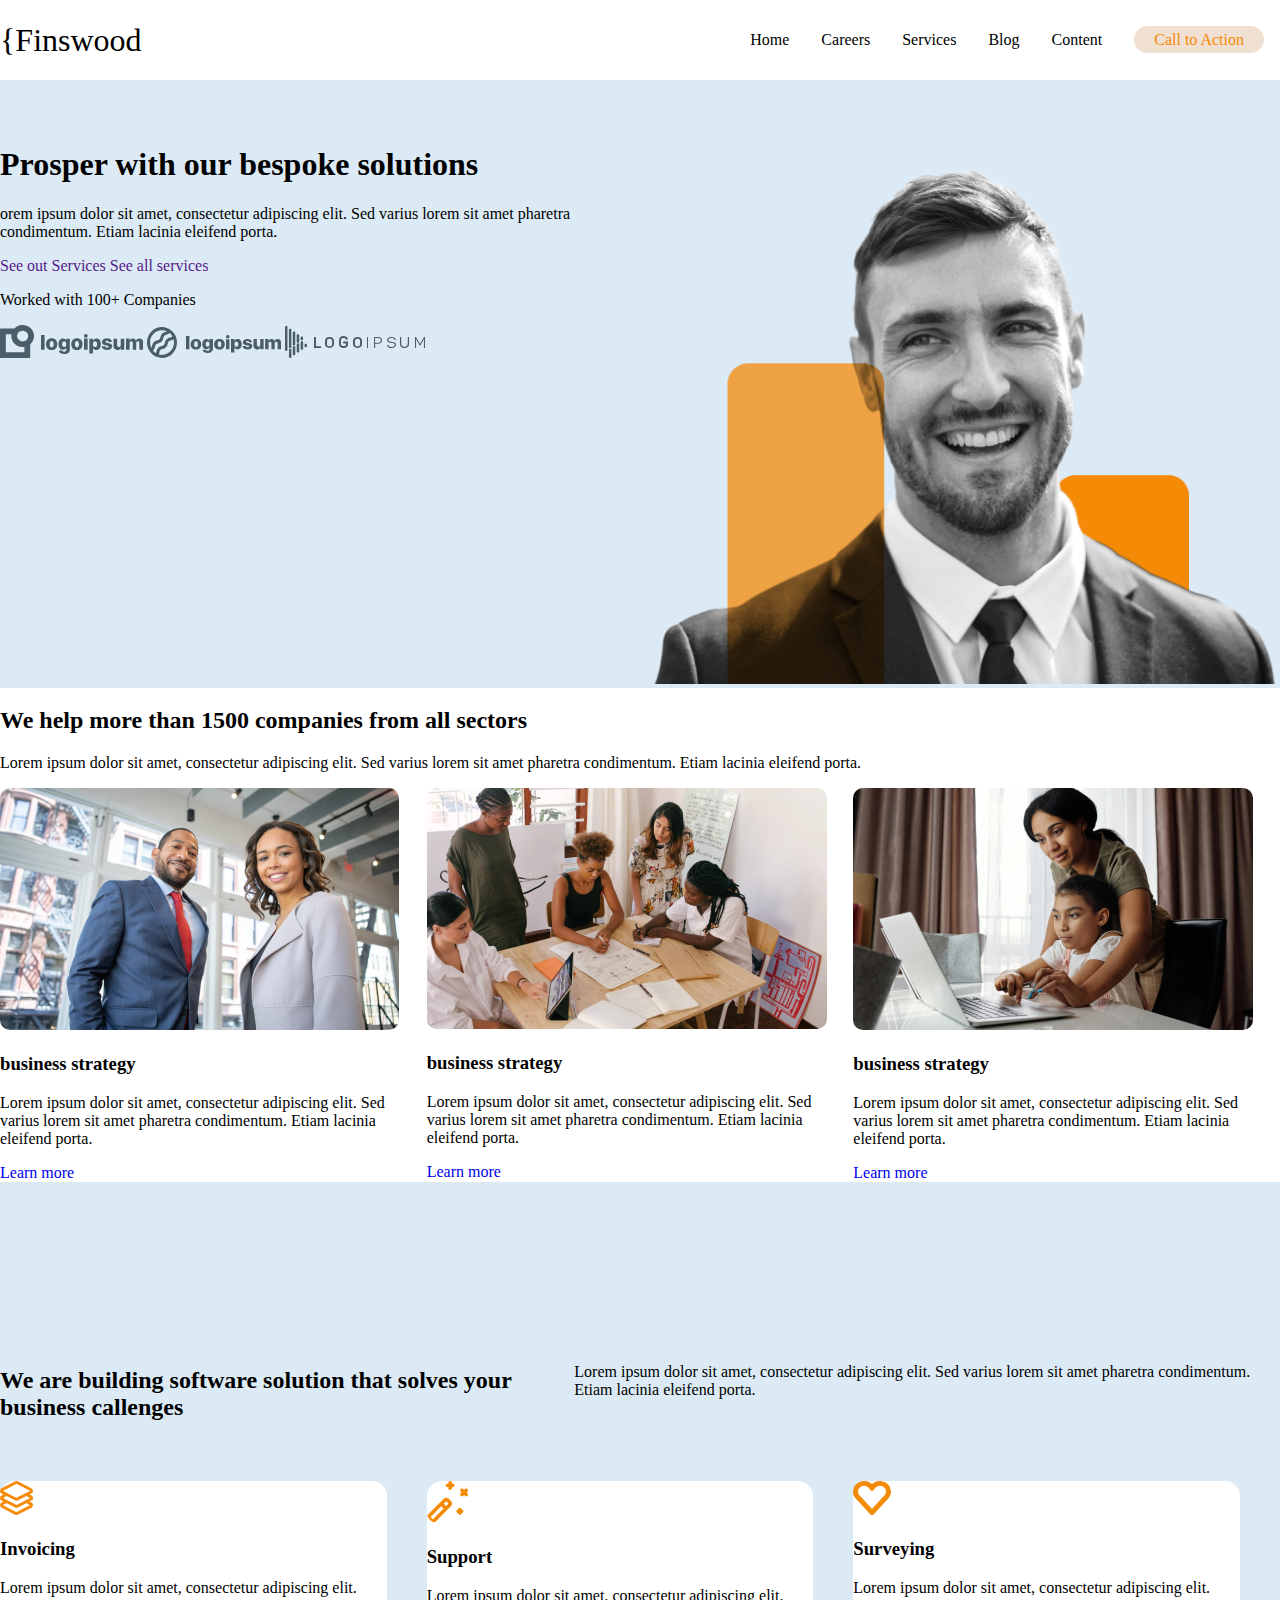
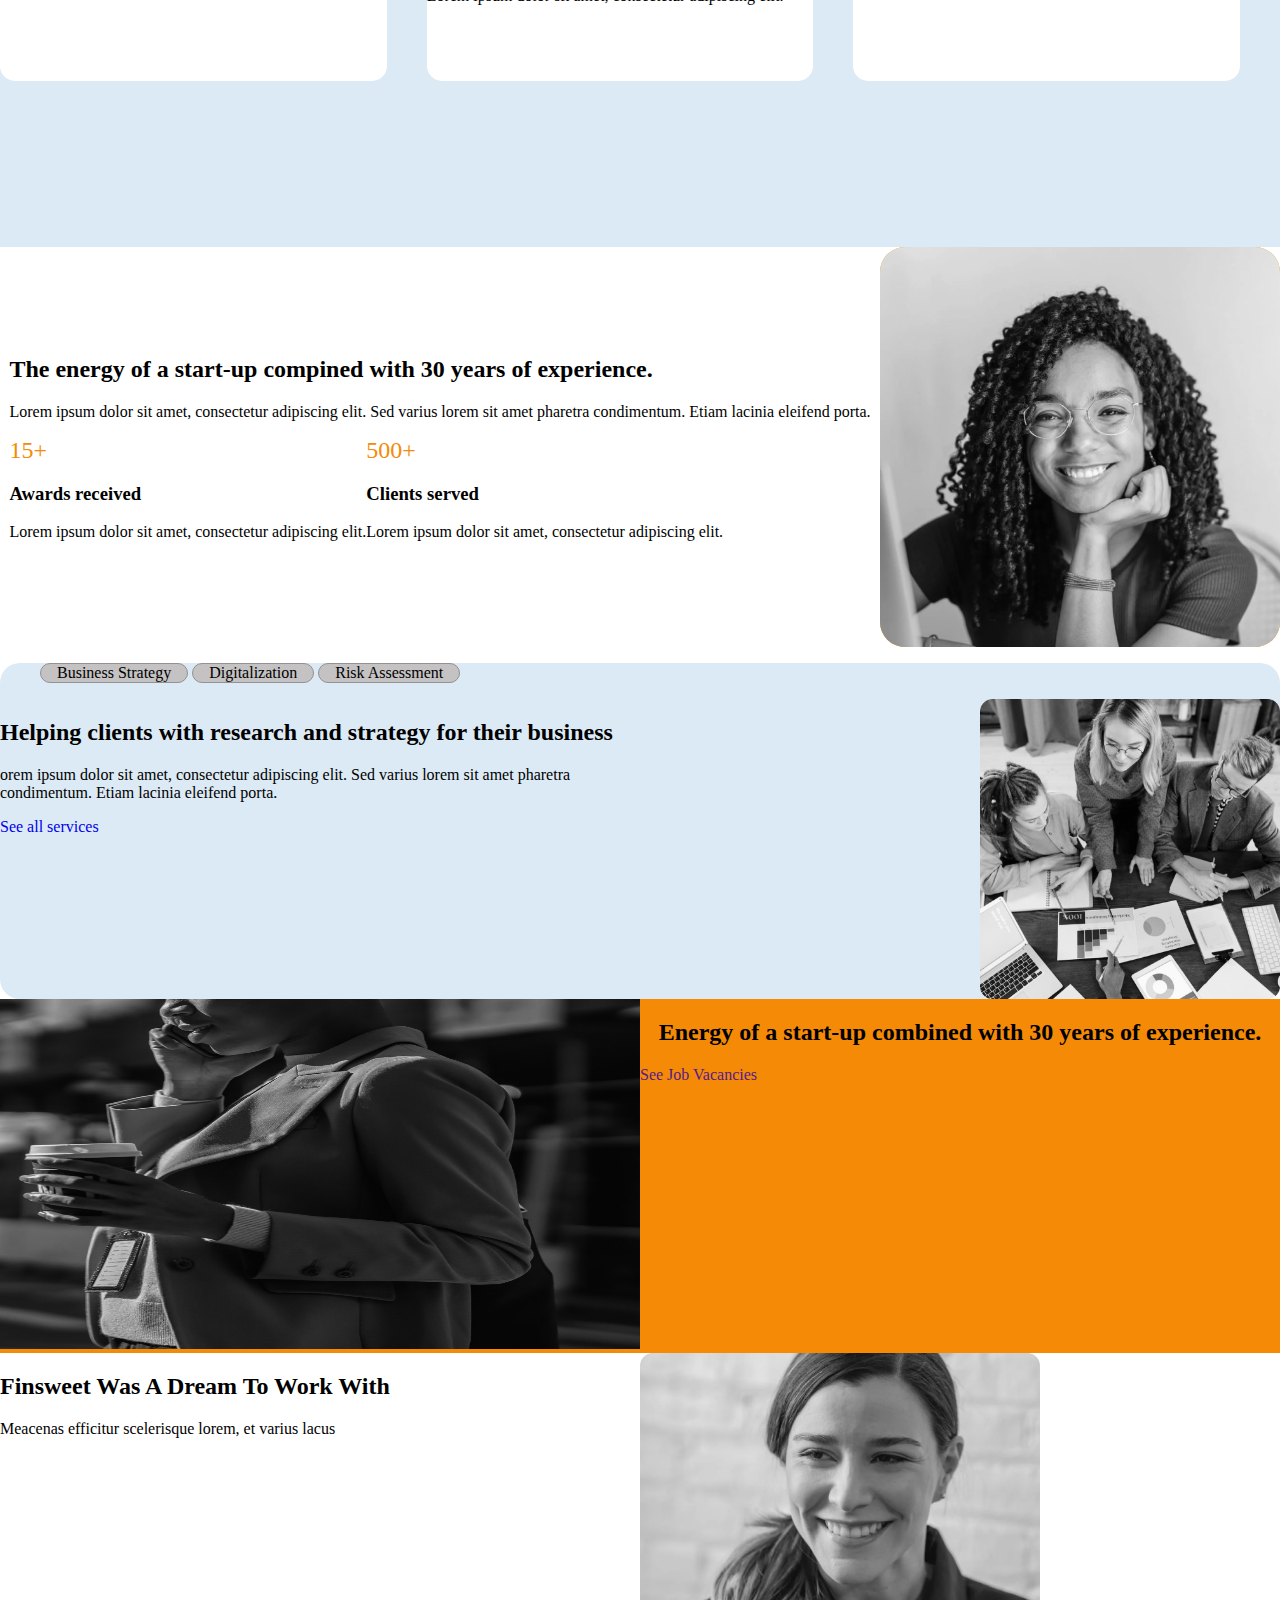
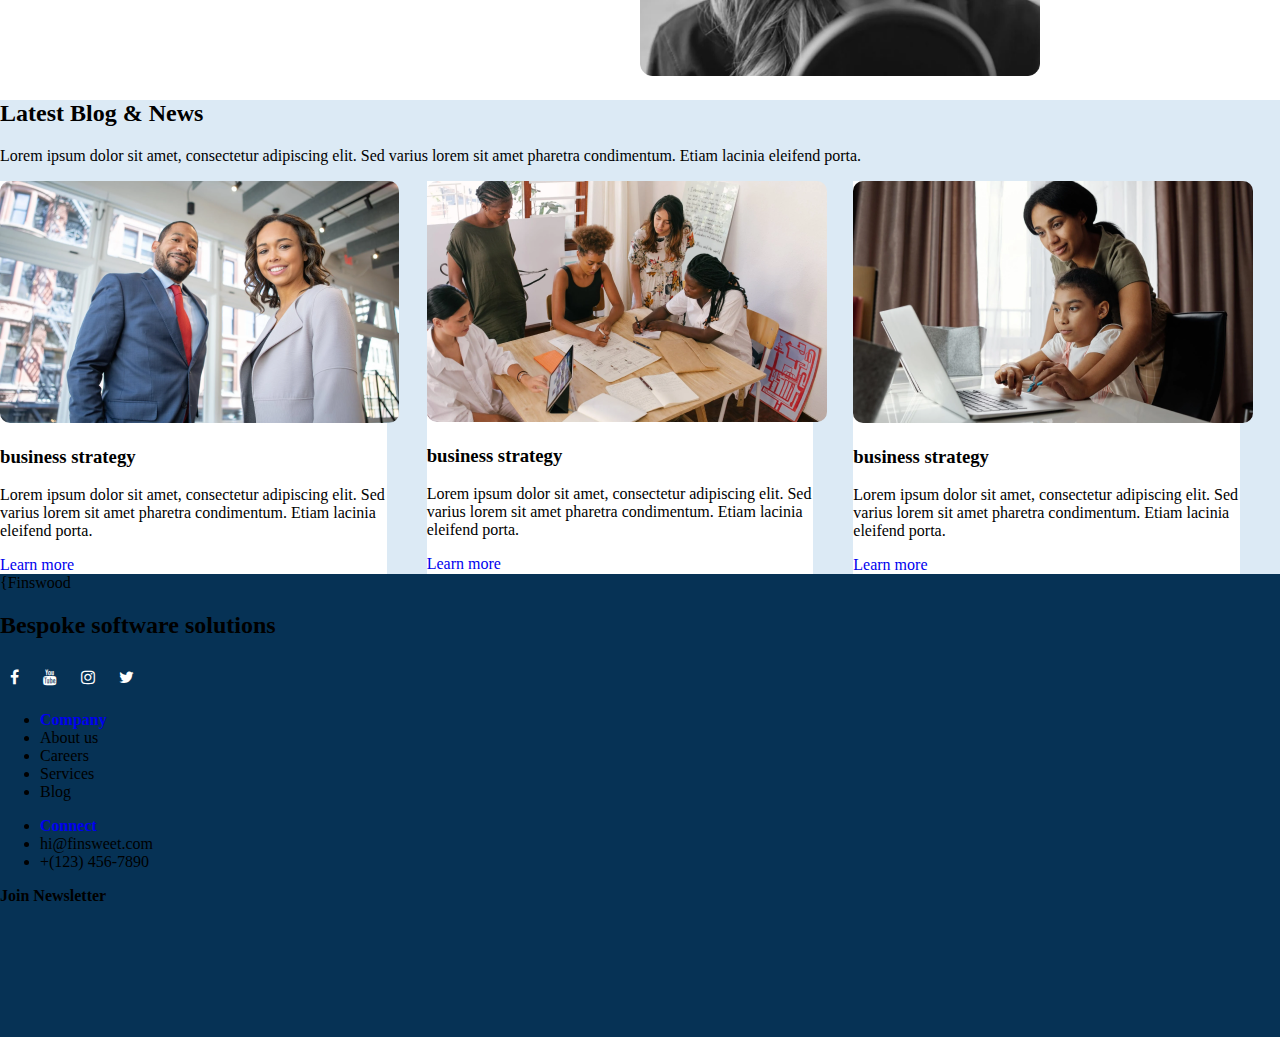
==== index.html @ 84b1a615 "udpate" ====
<!DOCTYPE html>
<html lang="en">
<head>
    <meta charset="UTF-8">
    <meta http-equiv="X-UA-Compatible" content="IE=edge">
    <meta name="viewport" content="width=device-width, initial-scale=1.0">
    <title>Document</title>
    <link rel="stylesheet" href="style.css">
    <link rel="stylesheet" href="https://cdnjs.cloudflare.com/ajax/libs/font-awesome/4.7.0/css/font-awesome.min.css">

</head>
<body>
    <header>
       <div class="container">
        <nav class="main-nav">
            <div class="logo">{Finswood</div>
         <ul class="nav-items">
            <li><a href="#"></a>Home</li>
            <li><a href="#"></a>Careers</li>
            <li><a href="#"></a>Services</li>
            <li><a href="#"></a>Blog</li>
            <li><a href="#"></a>Content</li>
            <li><a class="cta" href="#">Call to Action</a></li>
         </ul>
         </nav>
        </div>
    </header>
    <section class="hero-section no-padding">
        <div class="container">
            <div class="hero-container row">
                <div class="header-title flex-item col2">

                    <h1>Prosper with our bespoke solutions</h1>
                    <p>orem ipsum dolor sit amet, consectetur adipiscing elit. Sed varius lorem sit amet pharetra condimentum. Etiam lacinia eleifend porta.</p>
                    <div class="button">
                        <a href="">See out Services</a>
                        <a href="">See all services</a>
                    </div>
                    
                    <div class="partners">
                        <p>Worked with 100+ Companies</p>
                        <div class="partner-logos">
                            <img src="/images/haeder-logo-1.svg" alt="">
                            <img src="/images/heder-logo-2.svg" alt="">
                            <img src="/images/header-logo-3.svg" alt="">
                        </div>
                    </div>
                </div>
                <div class="header-image flex-item col2">
                    <img class="img-fluid" src="/images/header-image.png" alt="">
                </div>        
            </div>
        </div>
    </section>
    
    <main>
        <section class="section-services">
            <div class="container">
                <h2>We help more than 1500 companies from all sectors</h2>
                <p>Lorem ipsum dolor sit amet, consectetur adipiscing elit. Sed varius lorem sit amet pharetra condimentum. Etiam lacinia eleifend porta.</p>
                <div class="row gap">
                    <div class="col3">
                        <div class="blog1">
                            <img src="/images/post1.png" alt="">
                        <h3>business strategy</h3>
                        <p>Lorem ipsum dolor sit amet, consectetur adipiscing elit. Sed varius lorem sit amet pharetra condimentum. Etiam lacinia eleifend porta.</p>
                        <a href="#">Learn more</a>
                        </div>
                    </div>
                    <div class="col3">
                        <div class="blog1">
                            <img src="/images/post-2.png" alt="">
                        <h3>business strategy</h3>
                        <p>Lorem ipsum dolor sit amet, consectetur adipiscing elit. Sed varius lorem sit amet pharetra condimentum. Etiam lacinia eleifend porta.</p>
                        <a href="#">Learn more</a>
                        </div>
                    </div>
                    <div class="col3">
                        <div class="blog1">
                            <img src="/images/post-3.png" alt="">
                        <h3>business strategy</h3>
                        <p>Lorem ipsum dolor sit amet, consectetur adipiscing elit. Sed varius lorem sit amet pharetra condimentum. Etiam lacinia eleifend porta.</p>
                        <a href="#">Learn more</a>
                        </div>
                    </div>
                </div>
            </div>
        </section>
        <section class="section-sol">
            <div class="container">
                <div class="row gap">
                    <div class="head1">
                        <h2>We are building software solution that solves your business callenges</h2>
                        <p class="right">Lorem ipsum dolor sit amet, consectetur adipiscing elit. Sed varius lorem sit amet pharetra condimentum. Etiam lacinia eleifend porta.</p>
                    </div>
                    <div class="col3">
                        <div class="blog2">
                            <img src="/images/Icon-layer.png" alt="">
                            <h3>Invoicing</h3>
                            <p>Lorem ipsum dolor sit amet, consectetur adipiscing elit.</p>
                        </div>
                    </div>
                    <div class="col3">
                        <div class="blog2">
                            <img src="/images/Icon-wizard.png" alt="">
                            <h3>Support</h3>
                            <p>Lorem ipsum dolor sit amet, consectetur adipiscing elit.</p>
                        </div>
                    </div>
                    <div class="col3">
                        <div class="blog2">
                            <img src="/images/Icon-heart.png" alt="">
                            <h3>Surveying</h3>
                            <p>Lorem ipsum dolor sit amet, consectetur adipiscing elit.</p>
                        </div>
                    </div>
                </div>
            </div>    
        </section>
        <section class="section-start">
            <div class="container">
             <div class="cop1">
                <h2> The energy of a start-up compined with 30 years of experience.</h2>
                <p>Lorem ipsum dolor sit amet, consectetur adipiscing elit. Sed varius lorem sit amet pharetra condimentum. Etiam lacinia eleifend porta.</p>
            </div>
            <div class="part">
                <div class="part1">
                    <a class="ora" href="">15+</a>
                    <h3>Awards received</h3>
                    <p>Lorem ipsum dolor sit amet, consectetur adipiscing elit.</p>
                </div>
                <div class="part1">
                    <a class="ora" href="">500+</a>
                    <h3>Clients served</h3>
                    <p>Lorem ipsum dolor sit amet, consectetur adipiscing elit.</p>
                </div>  
            </div>
            </div>
            <div class="mid-img1">
                <img src="/images/about-image.png" alt="">
            </div>
        </section>
        <section class="section-strategy">
            <div class="container">
                <nav class="nav-items2">
                    <ul class="items">
                        <li><a href="#"></a>Business Strategy</li>
                        <li><a href="#"></a>Digitalization</li>
                        <li><a href="#"></a>Risk Assessment</li>
                    </ul>
                </nav>
                <div class="row">
                    <div class="col2">
                        <h2>Helping clients with research and strategy for their business</h2>
                        <p>orem ipsum dolor sit amet, consectetur adipiscing elit. Sed varius lorem sit amet pharetra condimentum. Etiam lacinia eleifend porta.</p>
                         <a href="#">See all services</a>
                    </div>
                    <div class="col2 mid-img2">
                      <img src="/images/team.png" alt="">
                    </div>
                </div>
            </div>
        </section>

        <section class="section-or">
            <div class="container">
                <div class="row">
                    <div class="col2 mid-img-left">
                        <img src="/images/experience-image.png" alt="">
                    </div>
                    <div class="col2 mid-cont">
                        <h2>Energy of a start-up combined with 30 years of experience.</h2>
                        <a href="">See Job Vacancies</a>
                    </div>
                </div>
            </div>
        </section>
        <section class="section-fin">
            <div class="container">
                <div class="row">
                    <div class="col2">
                        <h2>Finsweet Was A Dream To Work With</h2>
                        <p>Meacenas efficitur scelerisque lorem, et varius lacus</p>
                    </div>
                    <div class="col2 mid-vid">
                        <img src="/images/video-image.png" alt="">
                    </div>
                </div>
            </div>
        </section>
        <section class="section-news">
            <div class="container">
                <h2>Latest Blog & News</h2>
                <p>Lorem ipsum dolor sit amet, consectetur adipiscing elit. Sed varius lorem sit amet pharetra condimentum. Etiam lacinia eleifend porta.</p>
                <div class="row gap">
                    <div class="col3">
                        <div class="blog1">
                            <img src="/images/post1.png" alt="">
                        <h3>business strategy</h3>
                        <p>Lorem ipsum dolor sit amet, consectetur adipiscing elit. Sed varius lorem sit amet pharetra condimentum. Etiam lacinia eleifend porta.</p>
                        <a href="#">Learn more</a>
                        </div>
                    </div>
                    <div class="col3">
                        <div class="blog1">
                            <img src="/images/post-2.png" alt="">
                        <h3>business strategy</h3>
                        <p>Lorem ipsum dolor sit amet, consectetur adipiscing elit. Sed varius lorem sit amet pharetra condimentum. Etiam lacinia eleifend porta.</p>
                        <a href="#">Learn more</a>
                        </div>
                    </div>
                    <div class="col3">
                        <div class="blog1">
                            <img src="/images/post-3.png" alt="">
                        <h3>business strategy</h3>
                        <p>Lorem ipsum dolor sit amet, consectetur adipiscing elit. Sed varius lorem sit amet pharetra condimentum. Etiam lacinia eleifend porta.</p>
                        <a href="#">Learn more</a>
                        </div>
                    </div>
                </div>
            </div>
        </section>
    </main>
</body>
<footer>
 <div class="logo">{Finswood</div>
 <h2>Bespoke software solutions</h2>
 <div class="logo44">
     <a href="#" class="fa fa-facebook"></a>
     <a href="#" class="fa fa-youtube"></a>
     <a href="#" class="fa fa-instagram"></a>
     <a href="#" class="fa fa-twitter"></a>
 </div>
<div>
    <ul class="company">
        <li><a href="#"><b>Company</b></a></li>
        <li><a href="#"></a>About us</li>
        <li><a href="#"></a>Careers</li>
        <li><a href="#"></a>Services</li>
        <li><a href="#"></a>Blog</li>
    </ul>
</div>
<div>
    <ul class="company">
        <li><a href="#"><b>Connect</b></a></li>
        <li><a href="#"></a>hi@finsweet.com</li>
        <li><a href="#"></a>+(123) 456-7890</li>
</div>
<div>
    <p><b>Join Newsletter</b></p>
</div>
</footer>
</html>
---- style.css ----
body{
   margin: 0;
}

a{
    text-decoration: none;
}

.main-nav{
    display: flex;
    justify-content: space-between;
    align-items: center;
    height: 80px;
}

.main-nav .logo{
    font-size: 2rem;
}

.main-nav .nav-items{
    display: flex;
    margin: 0;
    padding: 0;
}

.nav-items .cta{
    padding: 5px 20px;
    background-color: rgb(240, 224, 210);
    border-radius: 15px;
    color: #F58A07;
}

.main-nav .nav-items li{
    padding: 0 1rem;
    list-style: none;
}

.hero-section{
    background-color: #DCEAF5;
    padding: 5vh 0 0;

}

/* .hero-section-content{
    display: flex;
} */

.flex-item{
    flex-grow: 1;
}

.img-fluid{
    max-width: 100%;
}

.container{
    max-width: 1280px;
    margin: 0 auto;
}

.hero-title h1{
    font-size: 4rem;
    margin: 0;
}

.flex{
    width: 80%;
    display: flex;
    justify-content: space-between;
}

.row{
    display: flex;
    flex-wrap: wrap;
}

.gap{
    gap: 40px;
}

.col3{
    width: calc(100%/3 - 40px);
}

.col2{
    width: calc(100%/2);
}
.section{
    padding: 6rem 0;
}


.section-start{
    display: flex;
    flex-wrap: nowrap;
    flex-direction: row;
    align-items: center;

}

.section-start img{
    width: 400px;
    height: 400px;

}

.section-start .part{
    display: inline-flex;
    
}

.section-start .part .ora{
    font-size: 24px;
    color: #F58A07;
}

.col3 img{
    border-radius: 10px;
}

.col3 .blog2{
    background-color: white;
    border-radius: 15px;
    height: 200px;
}

.section-sol{
    background-color: #DCEAF5;
    height: 665px;
    display: flex;
    justify-content: center;
    align-items: center;
}

.section-sol .head1{
    display: flex;
    justify-content: space-between;
}




.mid-img1 img{
    border-radius: 25px;
    display: flex;
    flex-direction: row;
    background-color: #F58A07;
    background-blend-mode: multiply;
}

.section-strategy{
    background-color: #DCEAF5;
    border-radius: 20px;
  
}



.section-strategy img{
    width: 300px;
    height: 300px;
    float: right;

}

.nav-items2 .items li{
    display: flex;
    justify-content: flex-start;
    list-style: none;
    padding: 5px 10px;
    border-radius: 15px;
    border: 1px solid #949191;
    background-color: #c4c2c2fd;
    padding: 0 1rem;
    display: inline-block;
   
    
}

.section-or img{
    background-position: left;
    height: 350px;
    width: 100%;
   
}

.section-or .col2 {
    background-color: #F58A07;
    
}

.section-or h2{
    align-content: center;
    display: flex;
    justify-content: center;

}

.section-fin img{
    width: 400px;
}
.section-news {
    background-color: #DCEAF5;

}

.section-news .row .col3{
    background-color: white;
}

footer{
    position: absolute;
    width: 1920px;
    height: 463px;
    left: 0px;
    background: #063255;
}

.fa{
    padding: 10px;
    font-size: 15px;
    text-align: center;
}

footer .logo44 .fa-facebook{
    color: white;
}

footer .logo44 .fa-youtube{
    color: white;
}

footer .logo44 .fa-twitter{
    color: white;
}

footer .logo44 .fa-instagram{
    color: white;
}
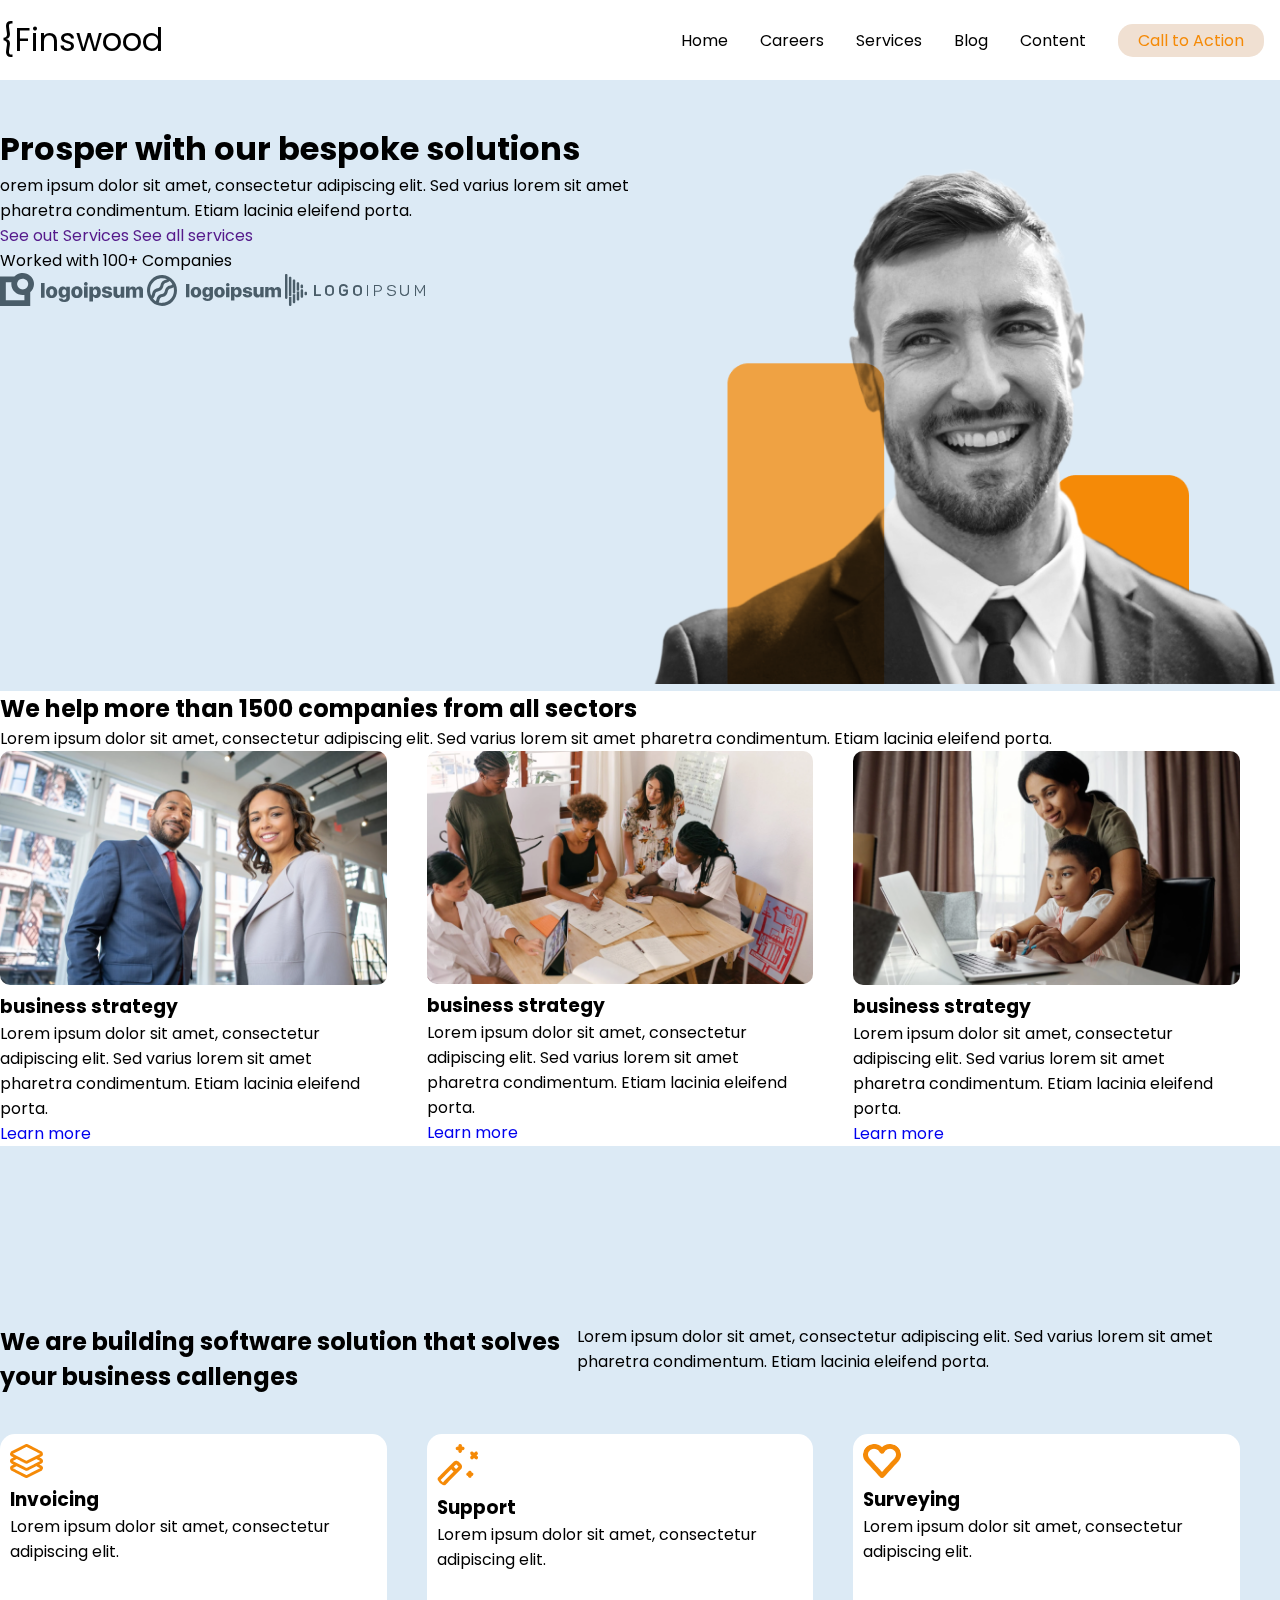
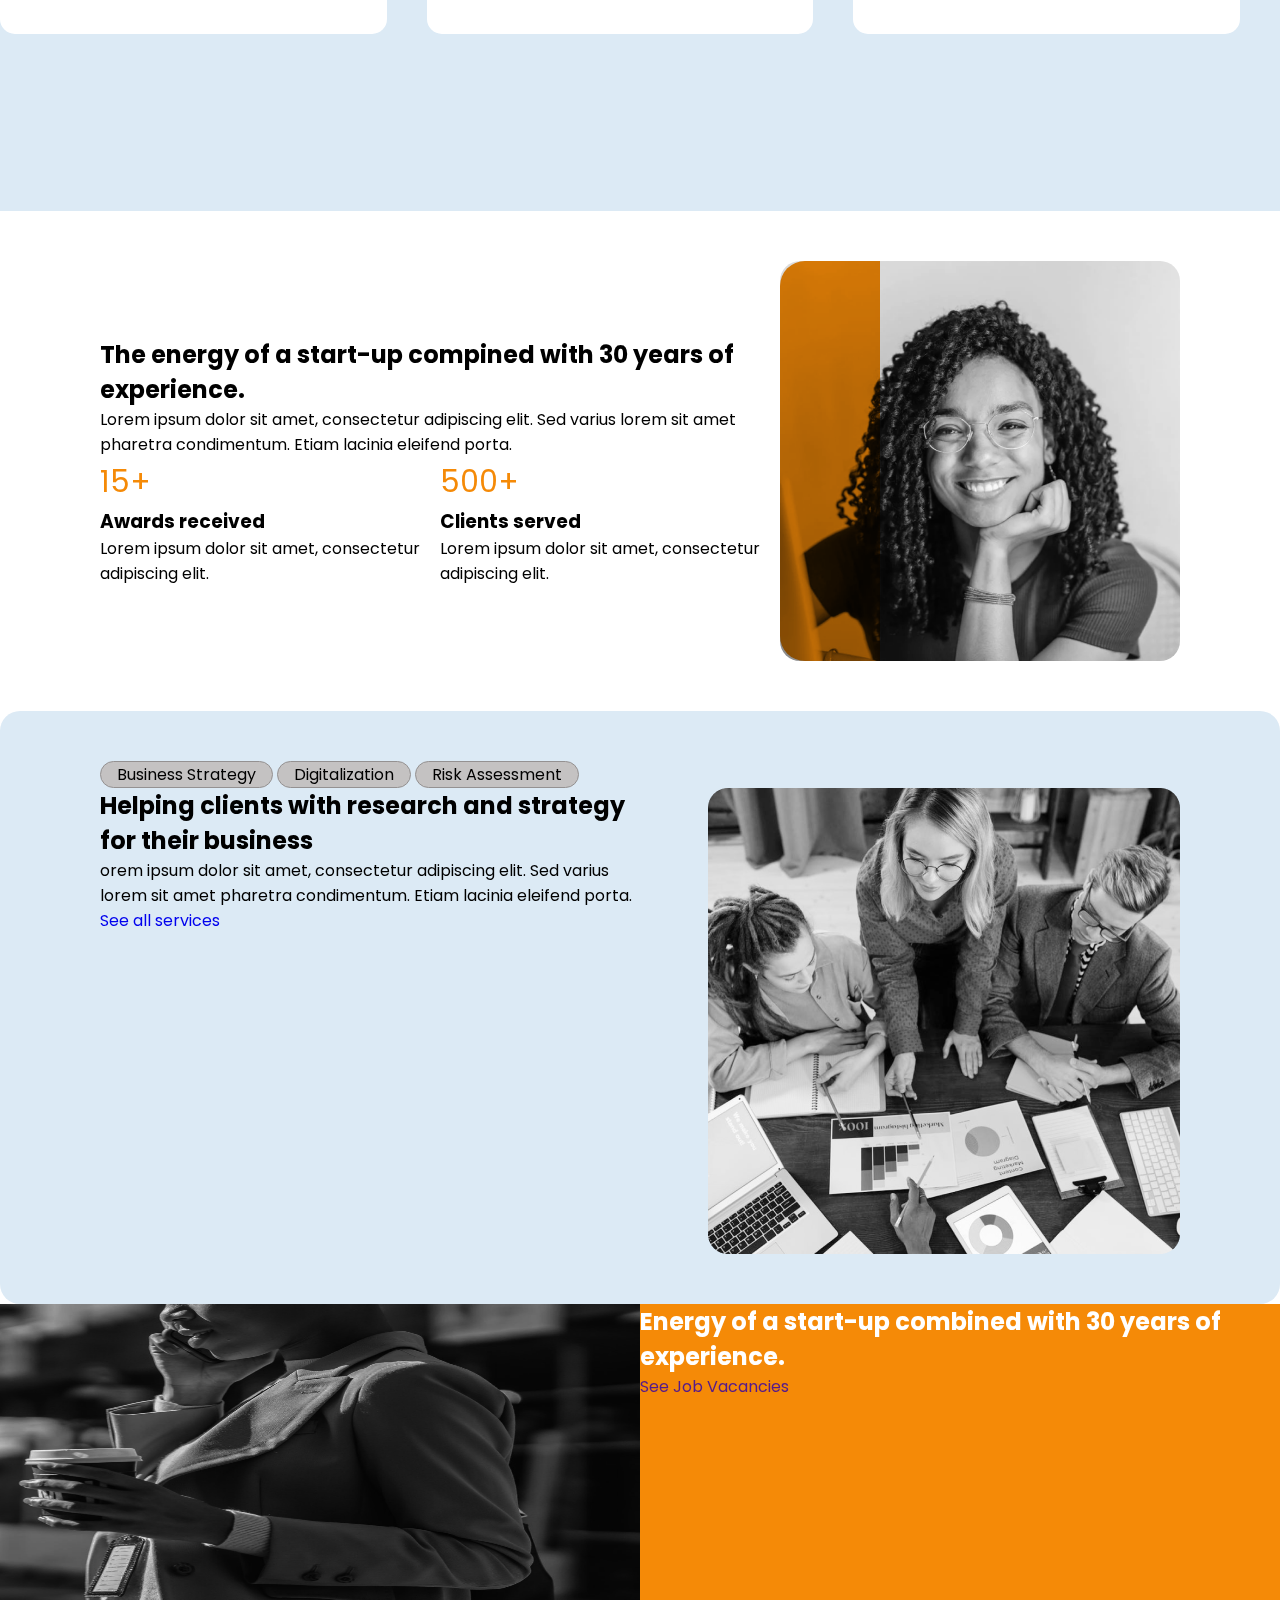
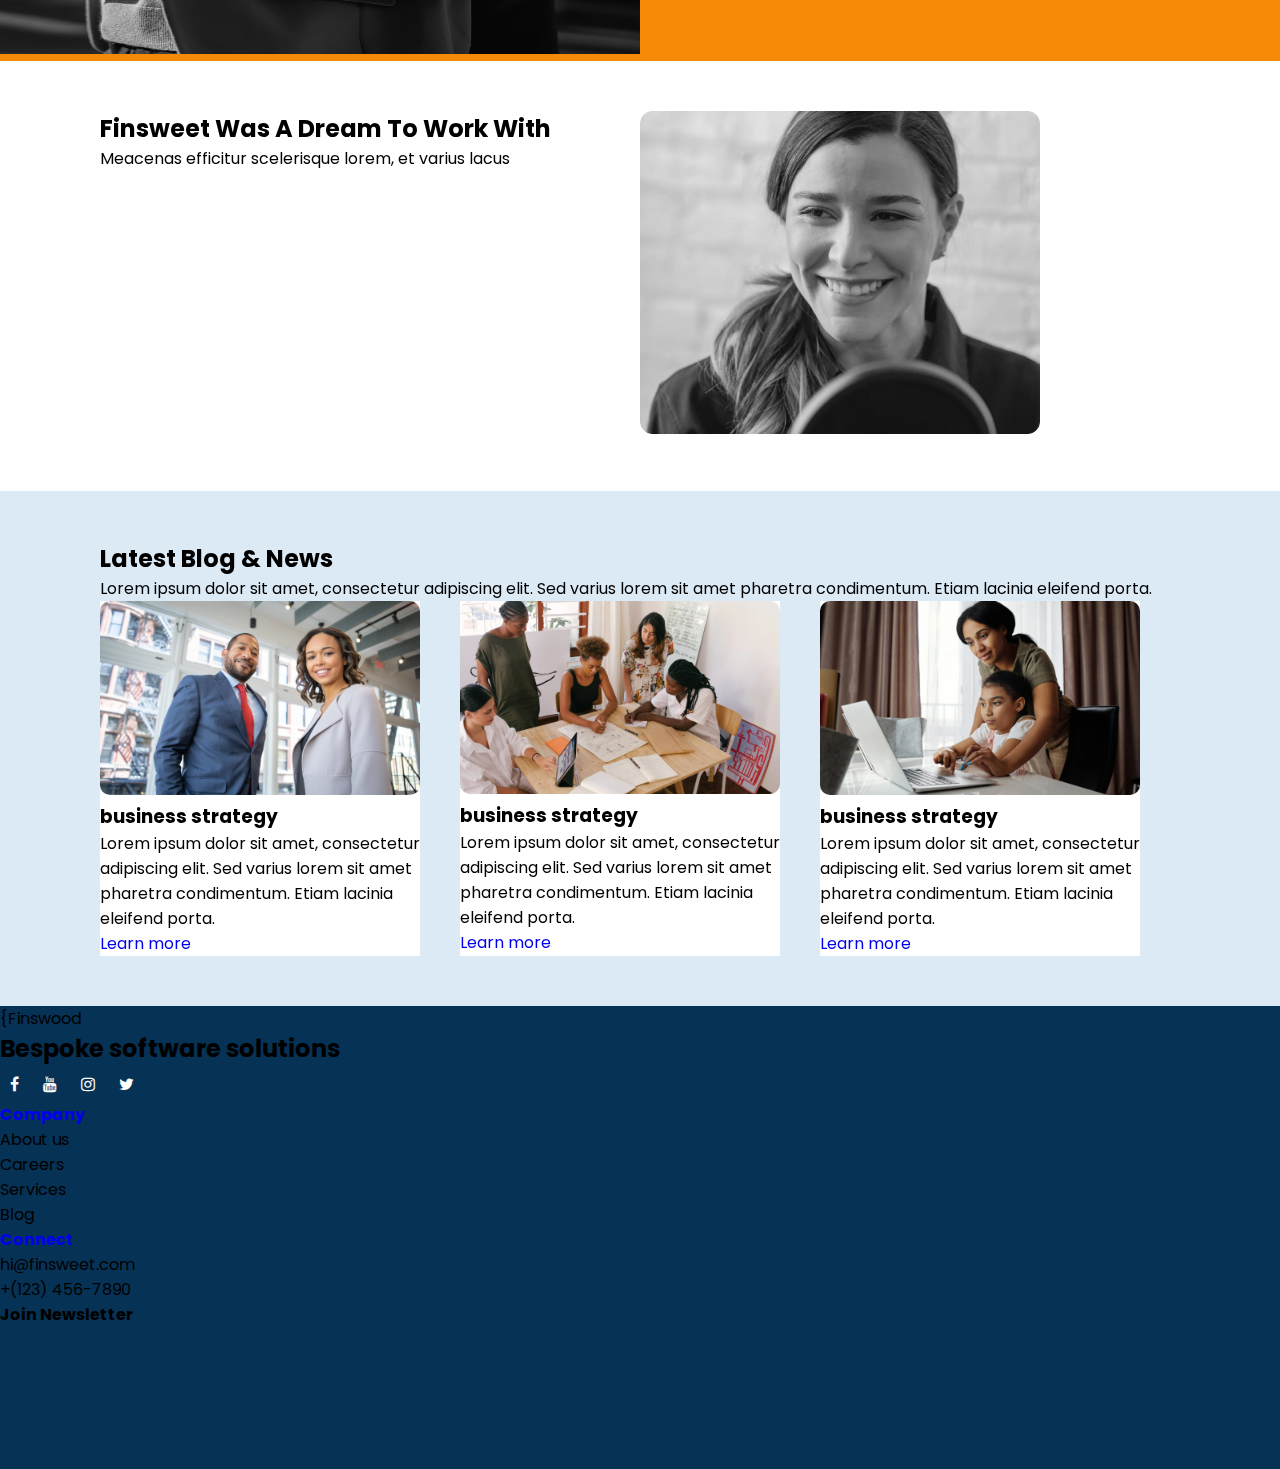
==== commit 7013db74: "update" ====
--- a/index.html
+++ b/index.html
@@ -5,6 +5,9 @@
     <meta http-equiv="X-UA-Compatible" content="IE=edge">
     <meta name="viewport" content="width=device-width, initial-scale=1.0">
     <title>Document</title>
+    <link rel="preconnect" href="https://fonts.googleapis.com">
+    <link rel="preconnect" href="https://fonts.gstatic.com" crossorigin>
+    <link href="https://fonts.googleapis.com/css2?family=Open+Sans:wght@300&family=Poppins:wght@400;500;600&display=swap" rel="stylesheet">
     <link rel="stylesheet" href="style.css">
     <link rel="stylesheet" href="https://cdnjs.cloudflare.com/ajax/libs/font-awesome/4.7.0/css/font-awesome.min.css">
 
@@ -137,7 +140,9 @@
             </div>
             </div>
             <div class="mid-img1">
-                <img src="/images/about-image.png" alt="">
+                <div class="second">
+                    <img src="/images/about-image.png" alt="">
+                </div>
             </div>
         </section>
         <section class="section-strategy">
@@ -162,18 +167,18 @@
             </div>
         </section>
 
-        <section class="section-or">
-            <div class="container">
+        <section class="section-or"> 
                 <div class="row">
                     <div class="col2 mid-img-left">
                         <img src="/images/experience-image.png" alt="">
                     </div>
                     <div class="col2 mid-cont">
-                        <h2>Energy of a start-up combined with 30 years of experience.</h2>
-                        <a href="">See Job Vacancies</a>
-                    </div>
-                </div>
-            </div>
+                        <div class="content-or">
+                            <h2>Energy of a start-up combined with 30 years of experience.</h2>
+                            <a href="">See Job Vacancies</a>
+                        </div>
+                    </div>
+                </div>
         </section>
         <section class="section-fin">
             <div class="container">
@@ -239,8 +244,7 @@
         <li><a href="#"></a>Services</li>
         <li><a href="#"></a>Blog</li>
     </ul>
-</div>
-<div>
+
     <ul class="company">
         <li><a href="#"><b>Connect</b></a></li>
         <li><a href="#"></a>hi@finsweet.com</li>
--- a/style.css
+++ b/style.css
@@ -1,3 +1,11 @@
+* {
+    margin: 0;
+    padding: 0;
+    box-sizing: border-box;
+    font-family: 'Open Sans', sans-serif;
+    font-family: 'Poppins', sans-serif;
+
+}
 body{
    margin: 0;
 }
@@ -95,6 +103,7 @@
     flex-wrap: nowrap;
     flex-direction: row;
     align-items: center;
+    padding: 50px 100px;
 
 }
 
@@ -104,14 +113,16 @@
 
 }
 
+
 .section-start .part{
     display: inline-flex;
     
 }
 
 .section-start .part .ora{
-    font-size: 24px;
+    font-size: 30px;
     color: #F58A07;
+    line-height: 50px;
 }
 
 .col3 img{
@@ -137,28 +148,43 @@
     justify-content: space-between;
 }
 
-
+.section-sol .blog2{
+    padding: 10px;
+}
+.section-start .second::after{
+    content: '';
+    position: absolute;
+    inset: 0 75% 0 0;
+    background-color: #F58A07;
+    border-radius: 25px 0 0 25px;
+    mix-blend-mode: multiply;
+    border-radius: 25px 0 0 25px;
+}
+
+.mid-img1{
+    position: relative;
+}
 
 
 .mid-img1 img{
-    border-radius: 25px;
+    border-radius: 20px;
     display: flex;
     flex-direction: row;
-    background-color: #F58A07;
-    background-blend-mode: multiply;
+   
 }
 
 .section-strategy{
     background-color: #DCEAF5;
     border-radius: 20px;
+    padding: 50px 100px;
+    
   
 }
 
 
 
 .section-strategy img{
-    width: 300px;
-    height: 300px;
+
     float: right;
 
 }
@@ -177,6 +203,16 @@
     
 }
 
+.section-or .mid-cont {
+    display: inline;
+    align-items: center;
+    justify-content: center;
+}
+
+.section-or .content-or{
+    color: white;
+}
+
 .section-or img{
     background-position: left;
     height: 350px;
@@ -196,6 +232,10 @@
 
 }
 
+.section-fin{
+    padding: 50px 100px;
+}
+
 .section-fin img{
     width: 400px;
 }
@@ -204,8 +244,13 @@
 
 }
 
+.section-news{
+    padding: 50px 100px;
+}
+
 .section-news .row .col3{
     background-color: white;
+    
 }
 
 footer{
@@ -236,4 +281,8 @@
 
 footer .logo44 .fa-instagram{
     color: white;
+}
+
+.row .blog1 img{
+    width: 100%;
 }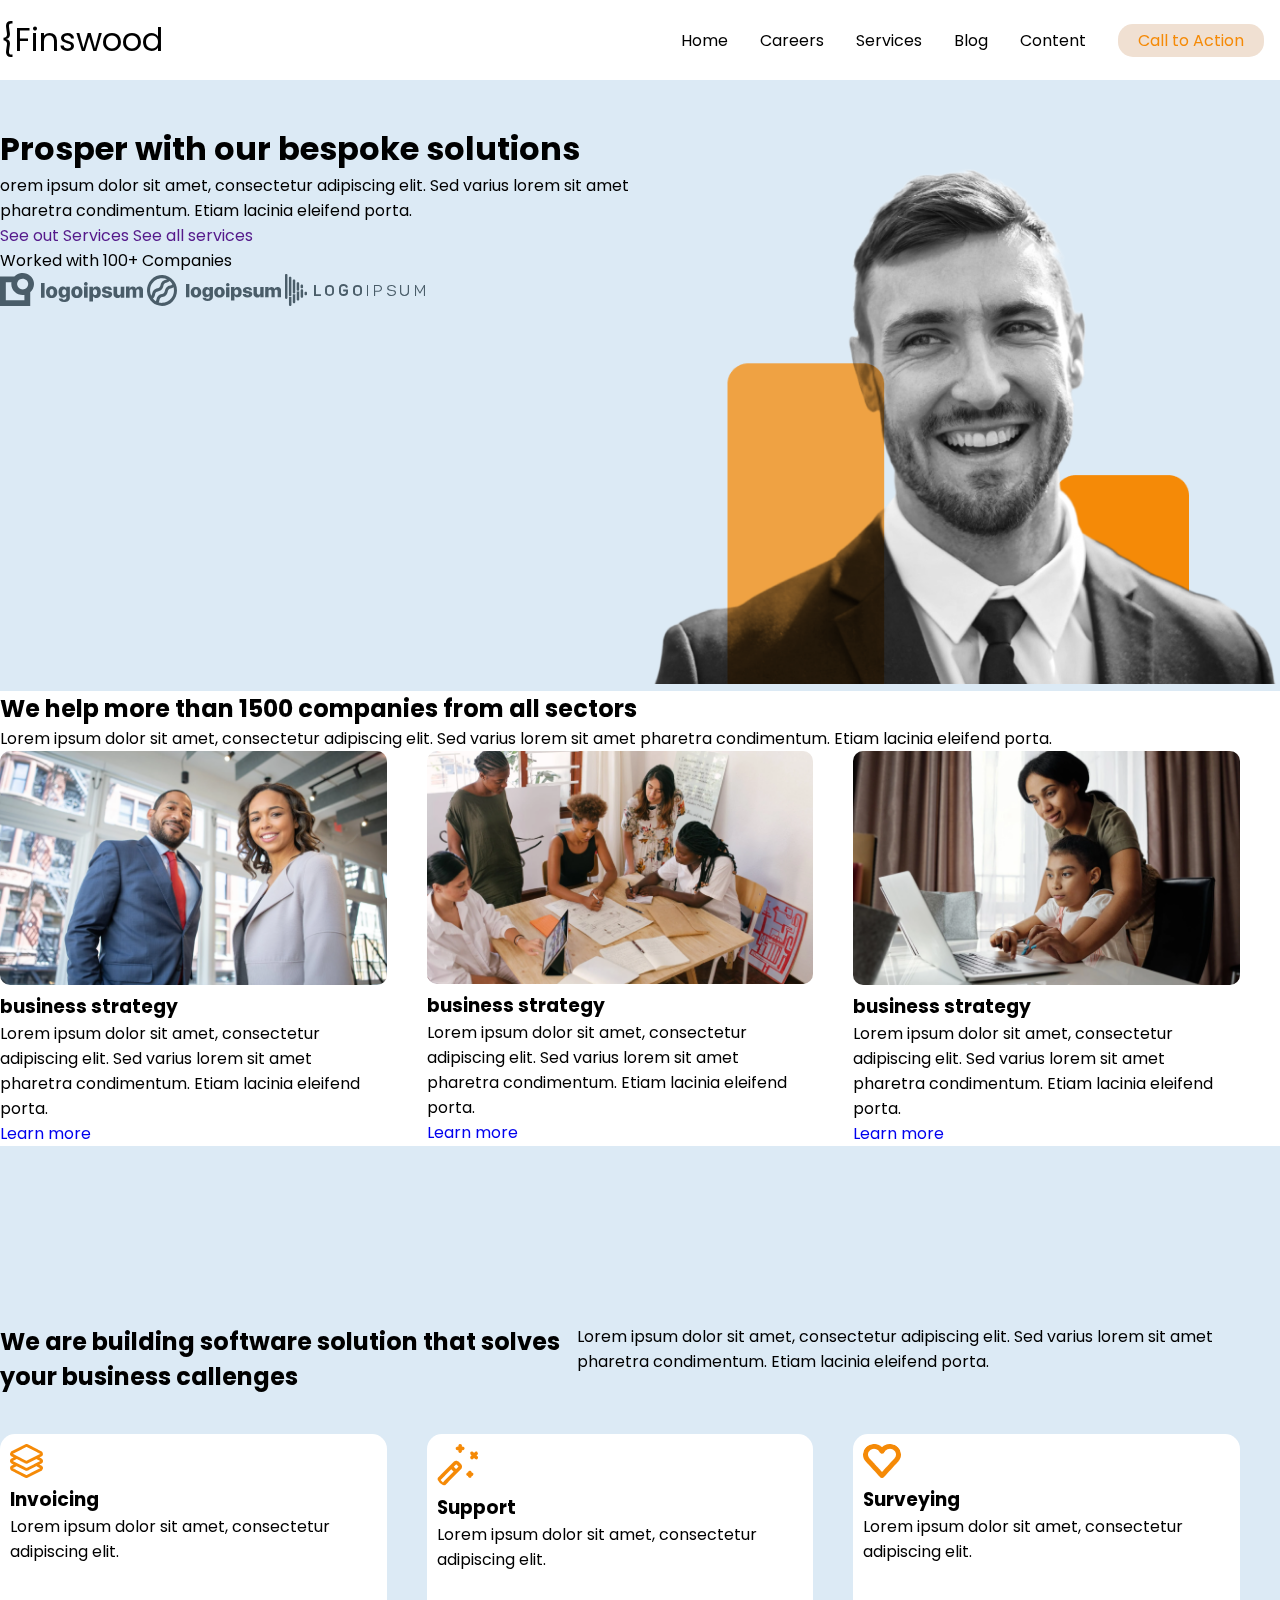
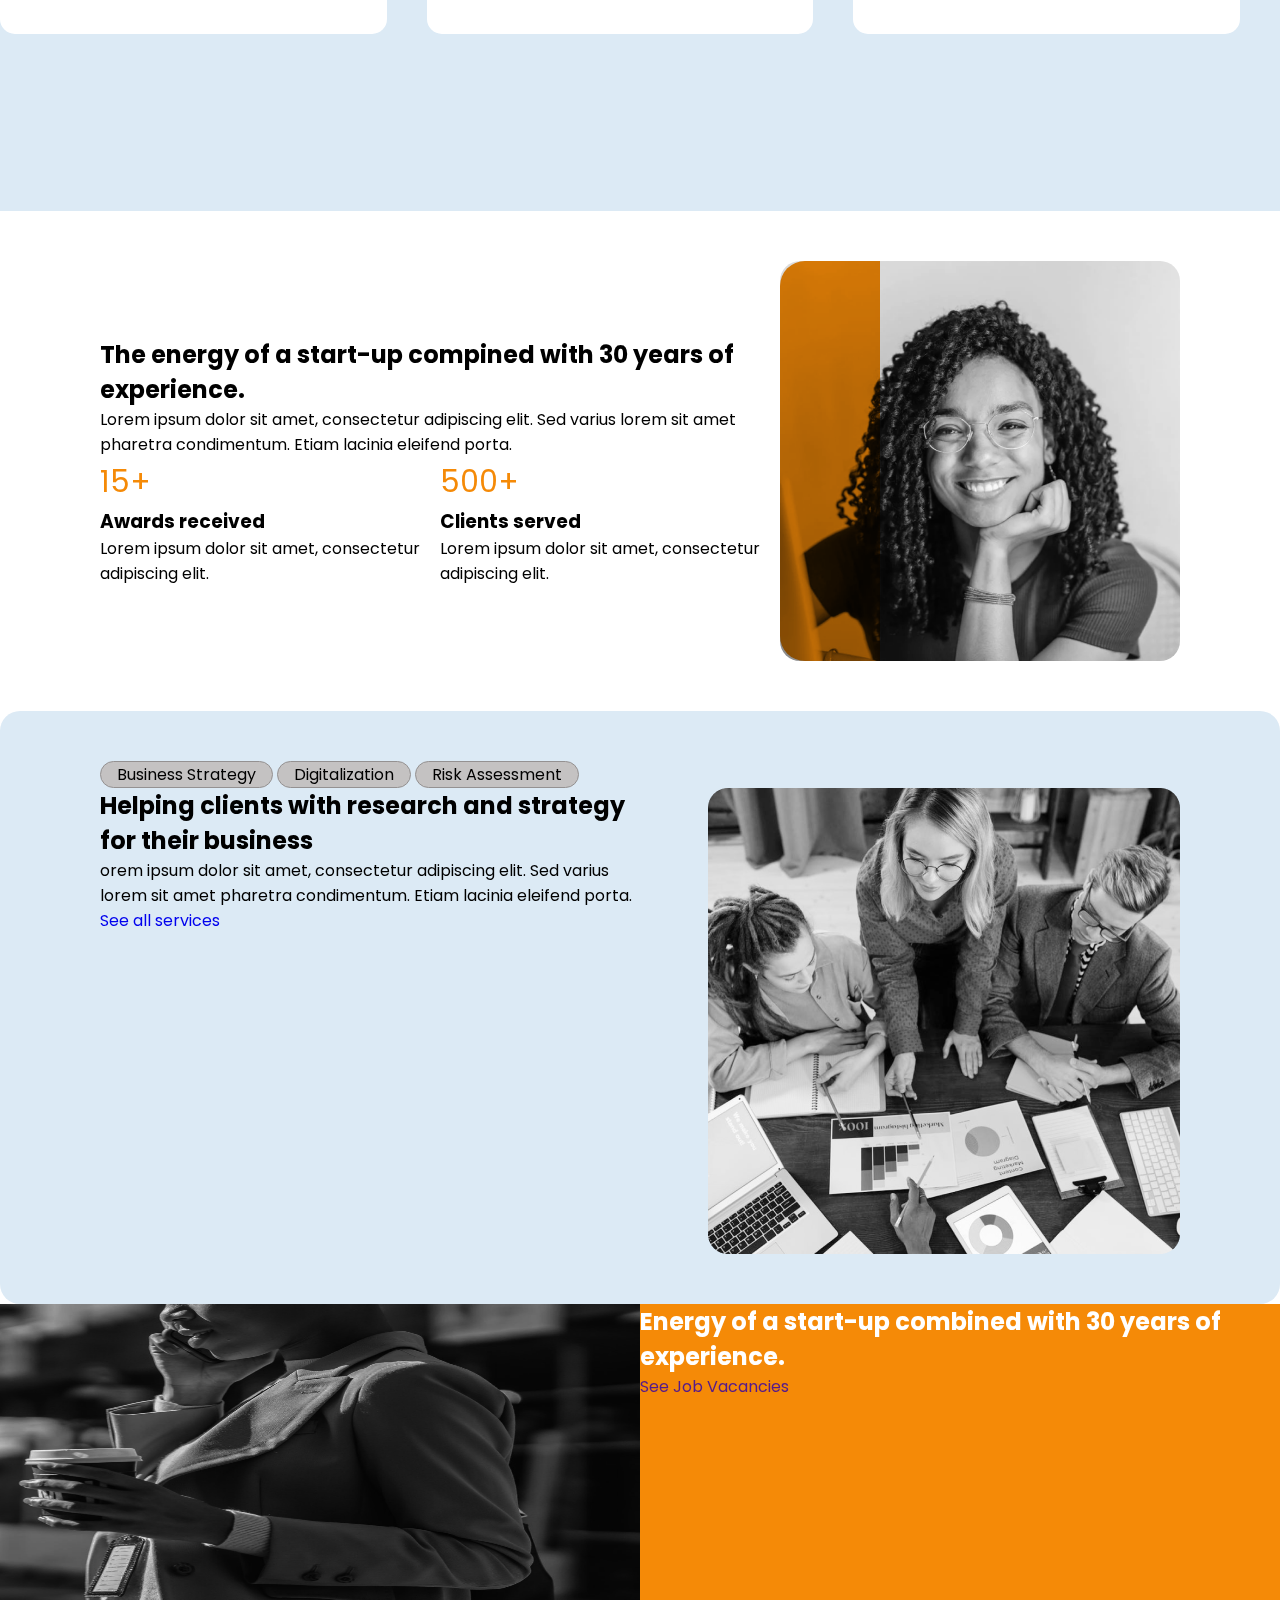
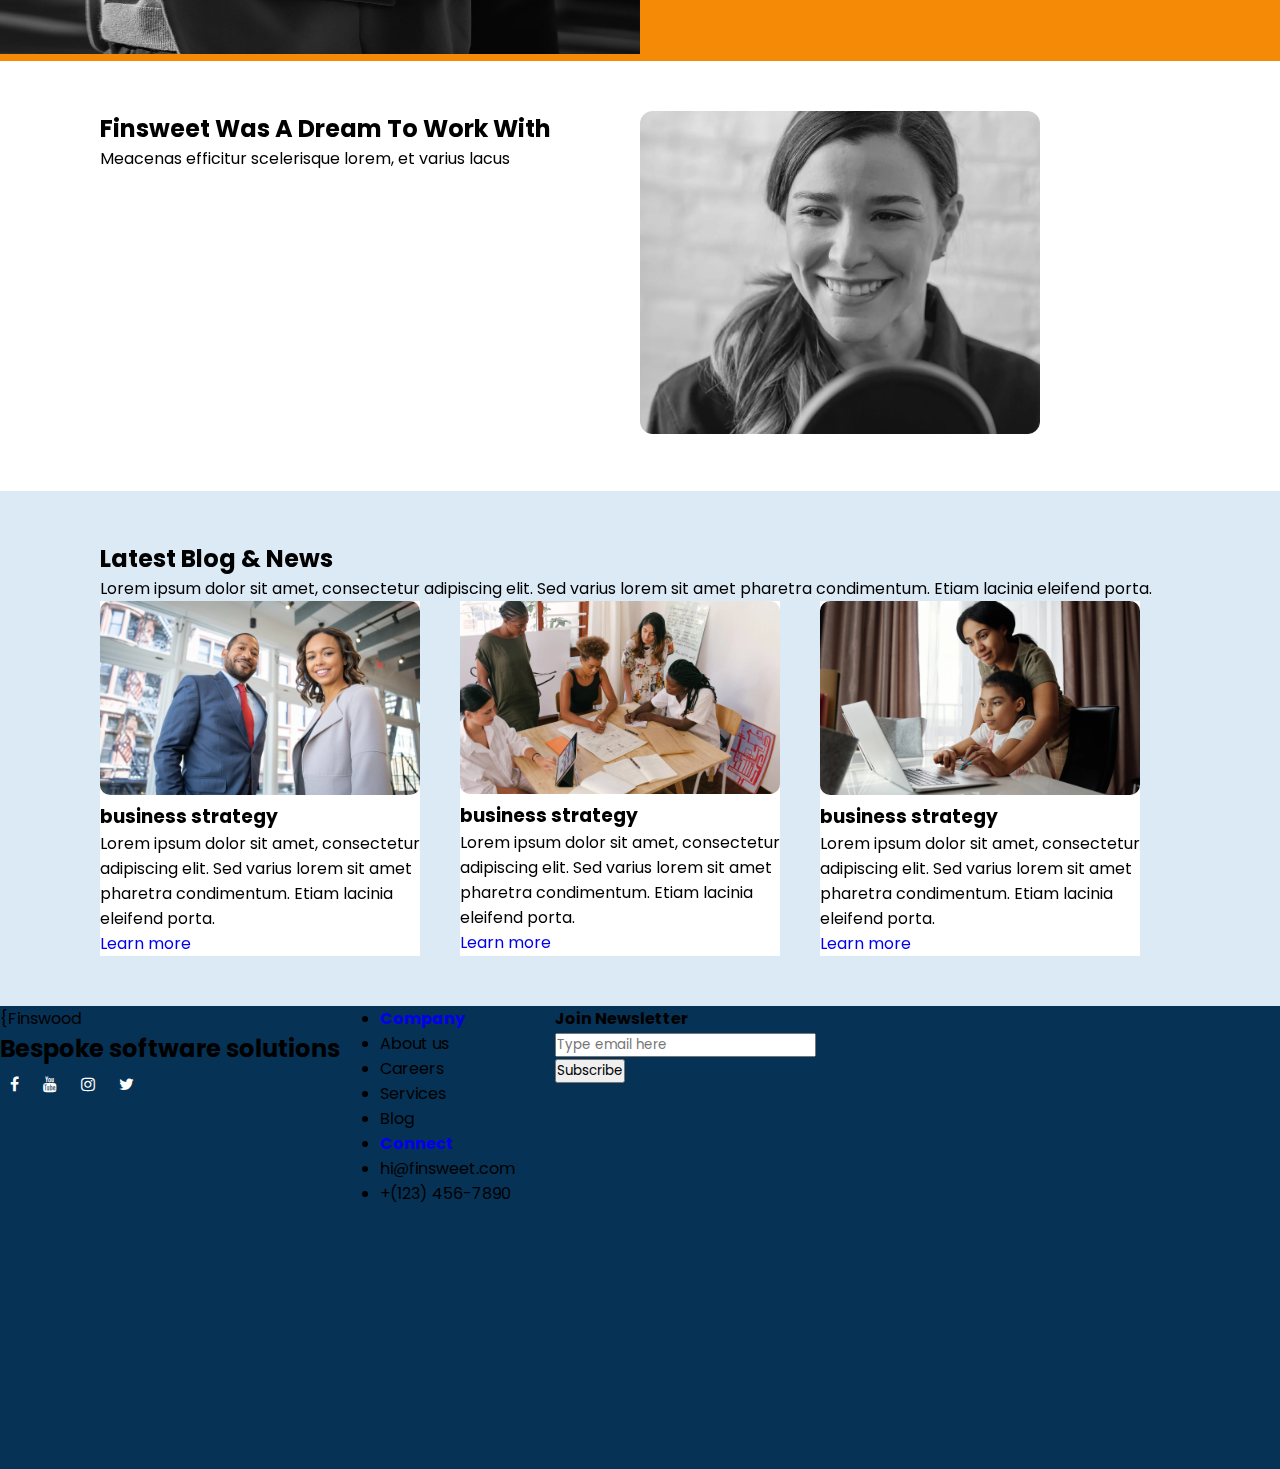
==== commit 911cd3f2: "update" ====
--- a/index.html
+++ b/index.html
@@ -228,30 +228,40 @@
     </main>
 </body>
 <footer>
- <div class="logo">{Finswood</div>
- <h2>Bespoke software solutions</h2>
- <div class="logo44">
-     <a href="#" class="fa fa-facebook"></a>
-     <a href="#" class="fa fa-youtube"></a>
-     <a href="#" class="fa fa-instagram"></a>
-     <a href="#" class="fa fa-twitter"></a>
- </div>
-<div>
-    <ul class="company">
-        <li><a href="#"><b>Company</b></a></li>
-        <li><a href="#"></a>About us</li>
-        <li><a href="#"></a>Careers</li>
-        <li><a href="#"></a>Services</li>
-        <li><a href="#"></a>Blog</li>
-    </ul>
-
-    <ul class="company">
-        <li><a href="#"><b>Connect</b></a></li>
-        <li><a href="#"></a>hi@finsweet.com</li>
-        <li><a href="#"></a>+(123) 456-7890</li>
-</div>
-<div>
-    <p><b>Join Newsletter</b></p>
-</div>
+    <section class="foot">
+        <div class="row gap">
+            <div class="logo44">
+                <div class="logo">{Finswood</div>
+            <h2>Bespoke software solutions</h2>
+                <a href="#" class="fa fa-facebook"></a>
+                <a href="#" class="fa fa-youtube"></a>
+                <a href="#" class="fa fa-instagram"></a>
+                <a href="#" class="fa fa-twitter"></a>
+            </div>
+           <div>
+               <ul class="company2">
+                   <li><a href="#"><b>Company</b></a></li>
+                   <li><a href="#"></a>About us</li>
+                   <li><a href="#"></a>Careers</li>
+                   <li><a href="#"></a>Services</li>
+                   <li><a href="#"></a>Blog</li>
+               </ul>
+           
+               <ul class="company2">
+                   <li><a href="#"><b>Connect</b></a></li>
+                   <li><a href="#"></a>hi@finsweet.com</li>
+                   <li><a href="#"></a>+(123) 456-7890</li>
+           </div>
+           <div class="company3">
+               <p><b>Join Newsletter</b></p>
+               <div class="containerf">
+                <input type="text" placeholder="Type email here" name="name" required>  
+                <div class="subscribe">
+                    <input type="submit" value="Subscribe">
+                </div>
+              </div>
+           </div>
+        </div>
+    </section>
 </footer>
 </html>--- a/style.css
+++ b/style.css
@@ -184,7 +184,6 @@
 
 
 .section-strategy img{
-
     float: right;
 
 }
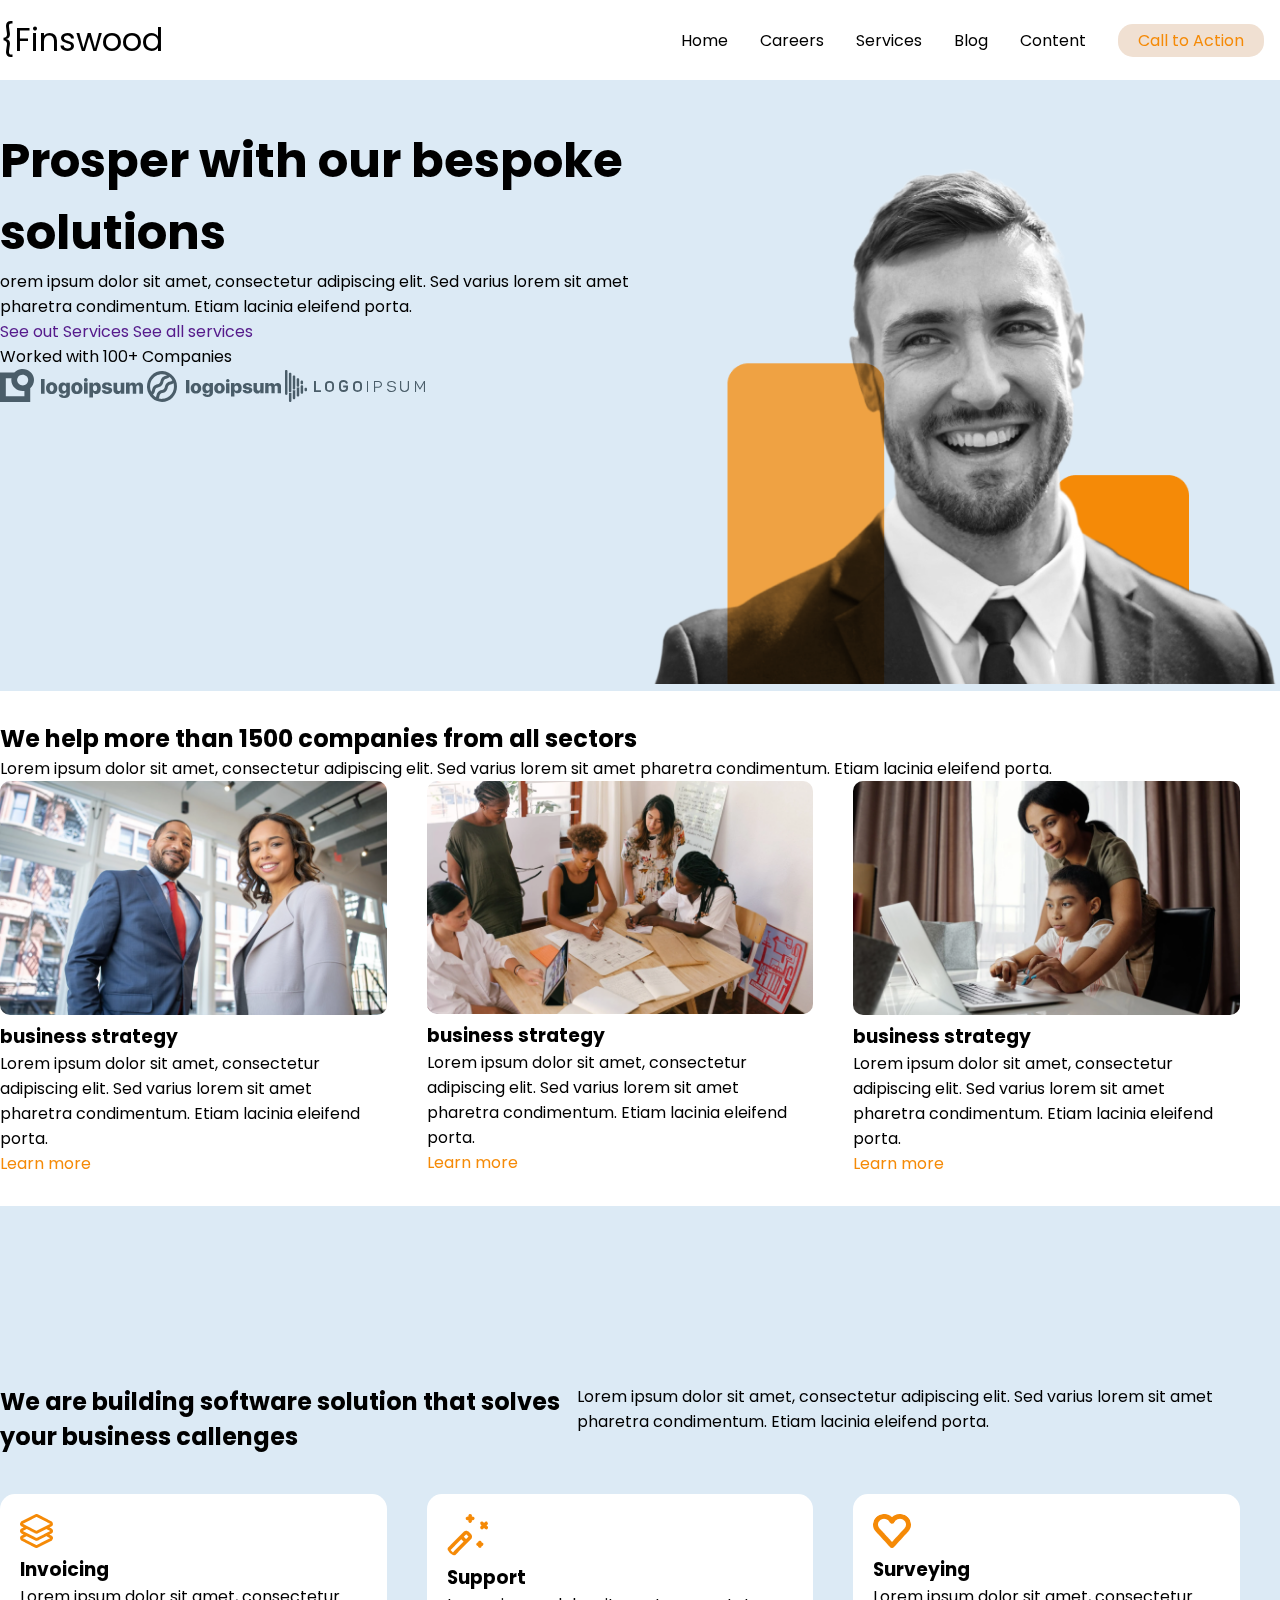
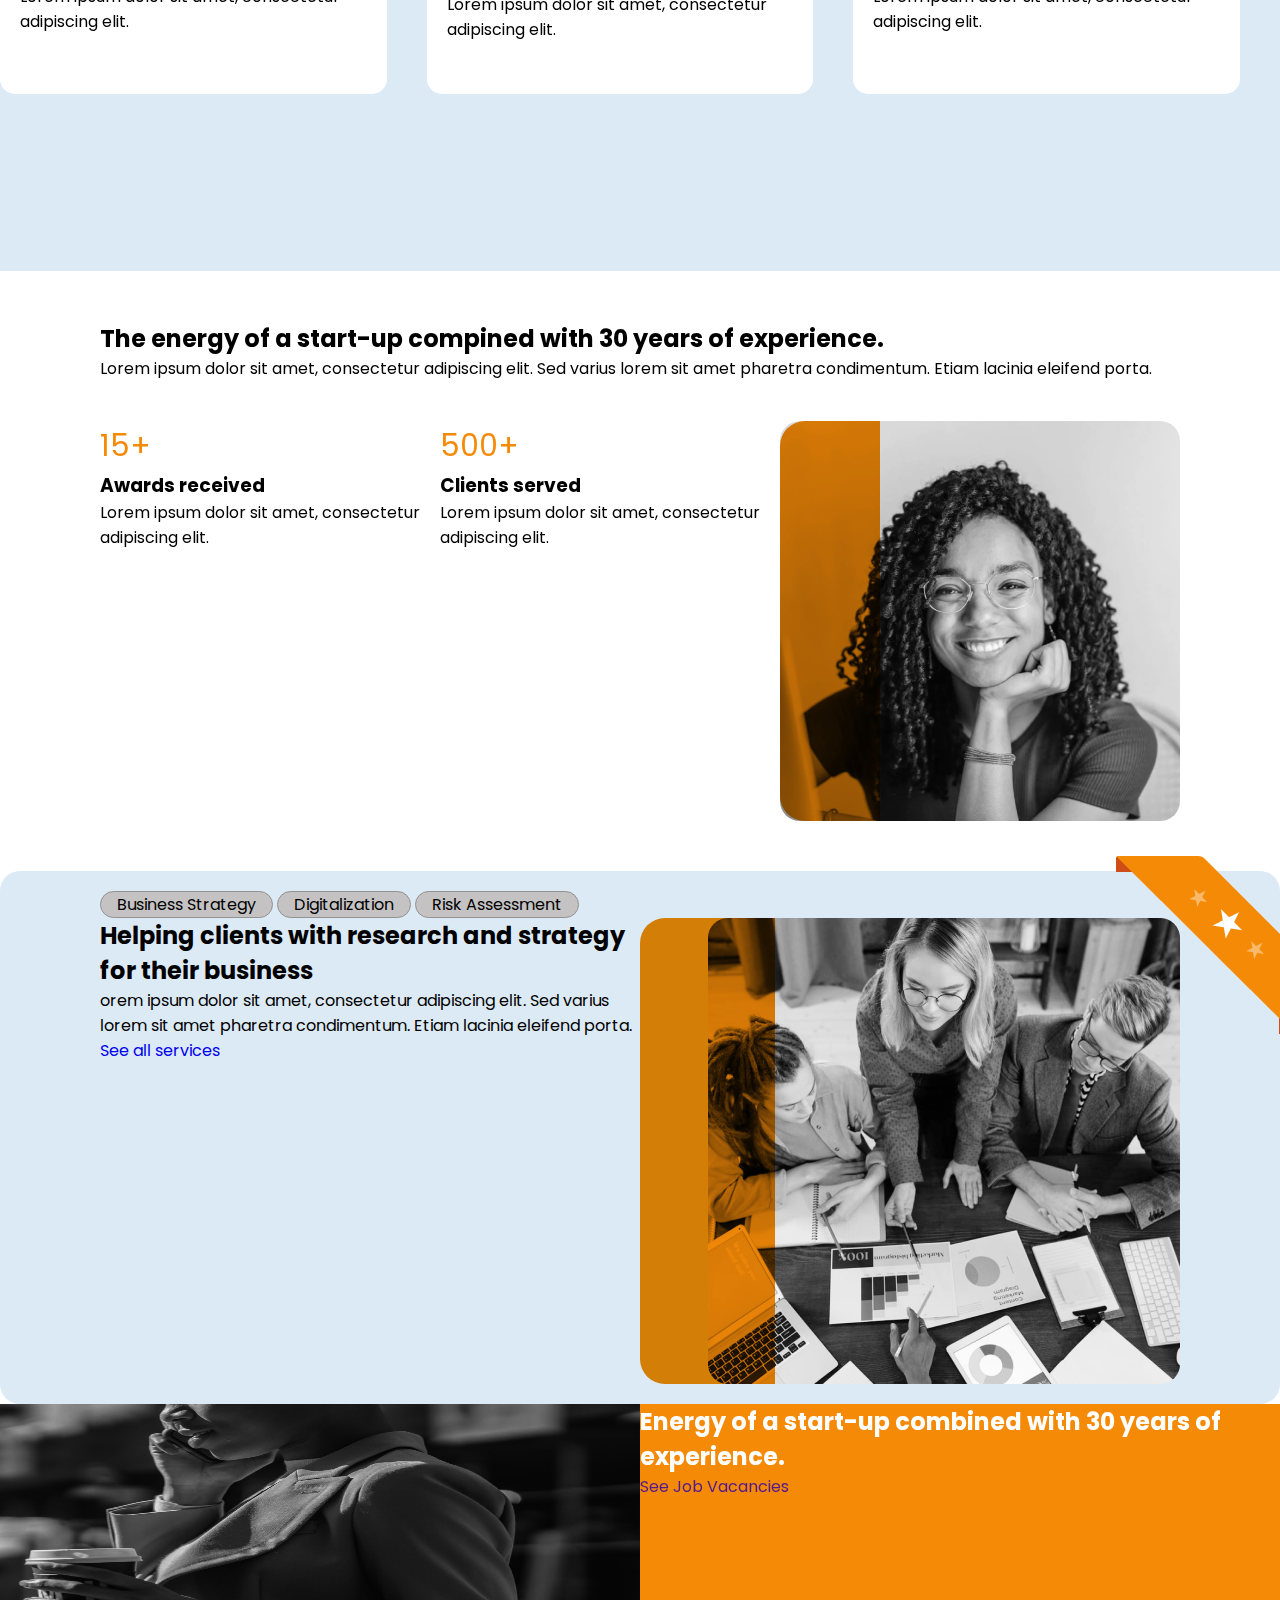
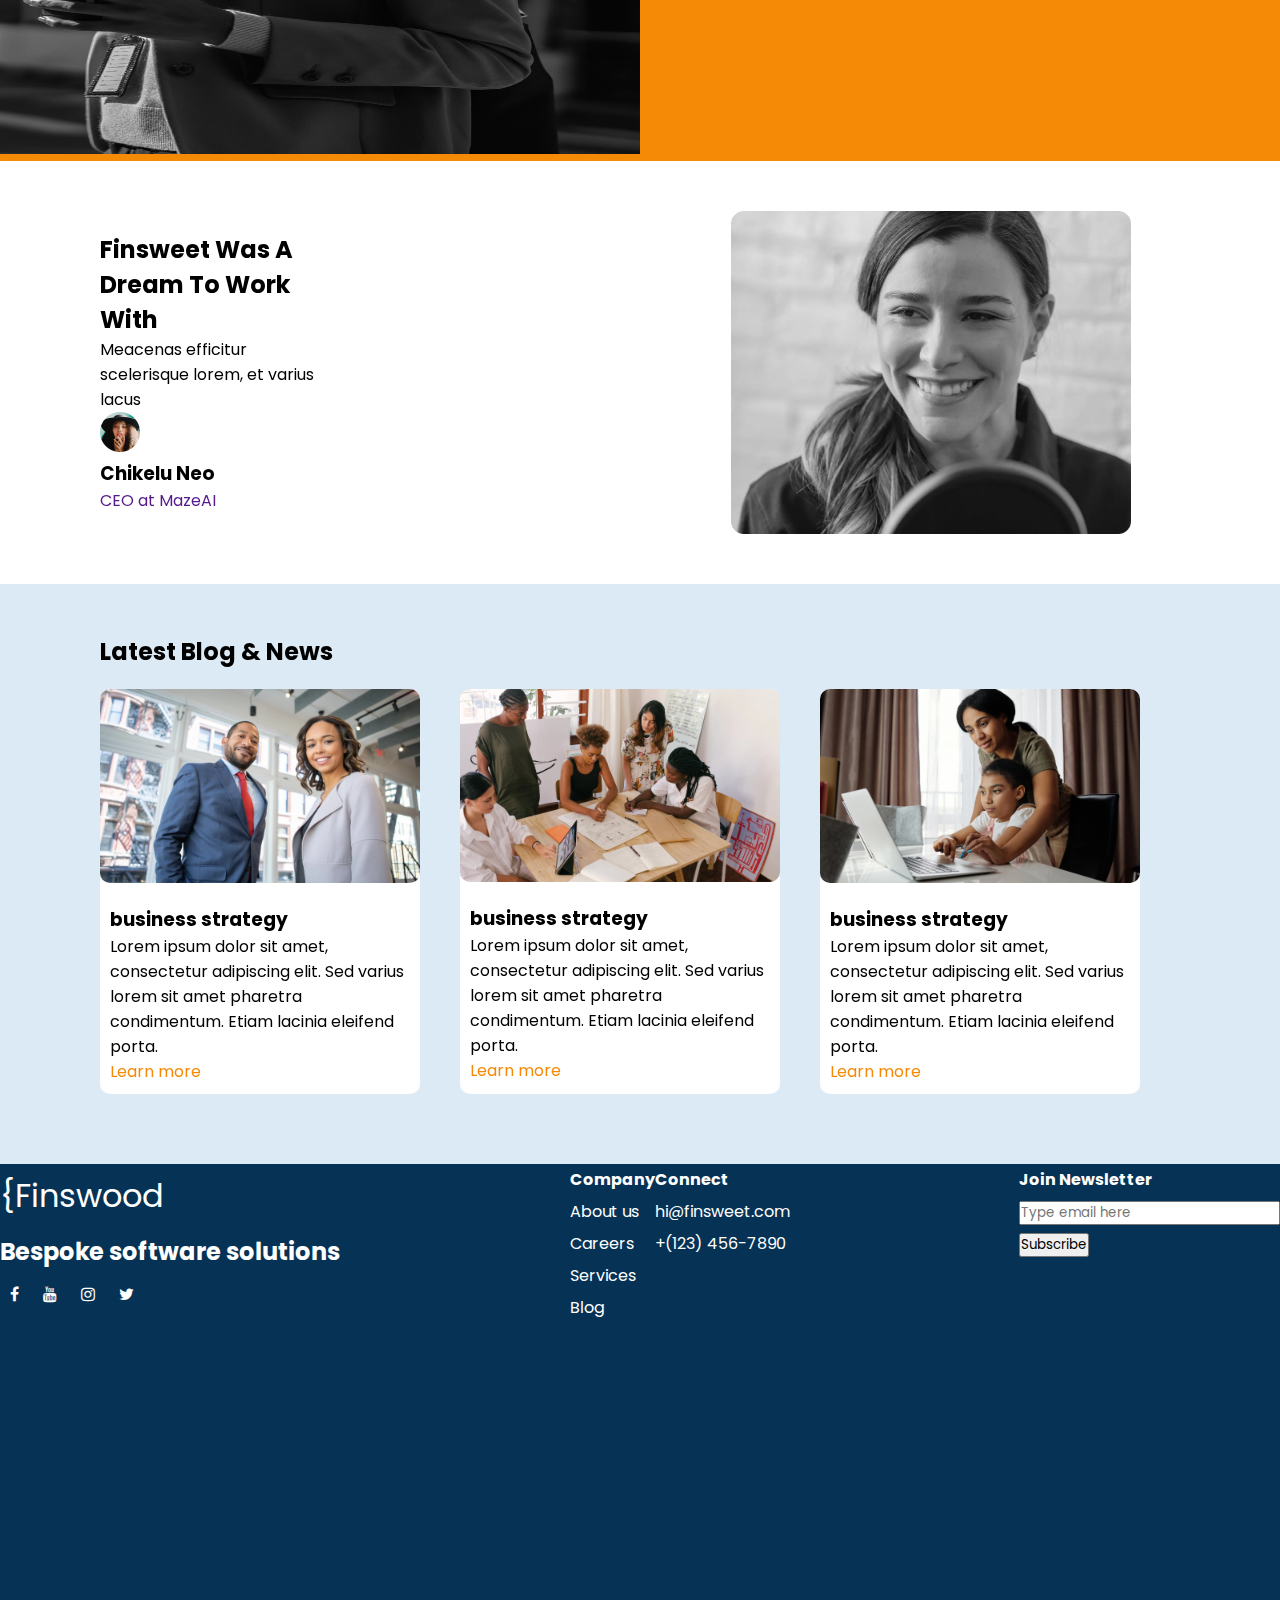
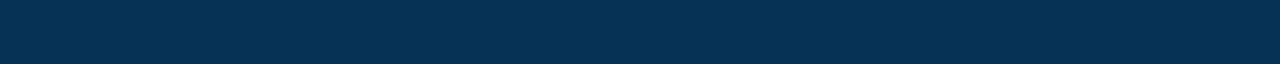
==== commit 309c9b07: "update" ====
--- a/index.html
+++ b/index.html
@@ -67,7 +67,7 @@
                             <img src="/images/post1.png" alt="">
                         <h3>business strategy</h3>
                         <p>Lorem ipsum dolor sit amet, consectetur adipiscing elit. Sed varius lorem sit amet pharetra condimentum. Etiam lacinia eleifend porta.</p>
-                        <a href="#">Learn more</a>
+                        <a class="orange" href="#">Learn more</a>
                         </div>
                     </div>
                     <div class="col3">
@@ -75,7 +75,7 @@
                             <img src="/images/post-2.png" alt="">
                         <h3>business strategy</h3>
                         <p>Lorem ipsum dolor sit amet, consectetur adipiscing elit. Sed varius lorem sit amet pharetra condimentum. Etiam lacinia eleifend porta.</p>
-                        <a href="#">Learn more</a>
+                        <a class="orange" href="#">Learn more</a>
                         </div>
                     </div>
                     <div class="col3">
@@ -83,7 +83,7 @@
                             <img src="/images/post-3.png" alt="">
                         <h3>business strategy</h3>
                         <p>Lorem ipsum dolor sit amet, consectetur adipiscing elit. Sed varius lorem sit amet pharetra condimentum. Etiam lacinia eleifend porta.</p>
-                        <a href="#">Learn more</a>
+                        <a class="orange" href="#">Learn more</a>
                         </div>
                     </div>
                 </div>
@@ -122,50 +122,64 @@
         </section>
         <section class="section-start">
             <div class="container">
-             <div class="cop1">
-                <h2> The energy of a start-up compined with 30 years of experience.</h2>
-                <p>Lorem ipsum dolor sit amet, consectetur adipiscing elit. Sed varius lorem sit amet pharetra condimentum. Etiam lacinia eleifend porta.</p>
-            </div>
-            <div class="part">
-                <div class="part1">
-                    <a class="ora" href="">15+</a>
-                    <h3>Awards received</h3>
-                    <p>Lorem ipsum dolor sit amet, consectetur adipiscing elit.</p>
-                </div>
-                <div class="part1">
-                    <a class="ora" href="">500+</a>
-                    <h3>Clients served</h3>
-                    <p>Lorem ipsum dolor sit amet, consectetur adipiscing elit.</p>
-                </div>  
-            </div>
-            </div>
-            <div class="mid-img1">
-                <div class="second">
-                    <img src="/images/about-image.png" alt="">
-                </div>
-            </div>
-        </section>
-        <section class="section-strategy">
-            <div class="container">
-                <nav class="nav-items2">
-                    <ul class="items">
-                        <li><a href="#"></a>Business Strategy</li>
-                        <li><a href="#"></a>Digitalization</li>
-                        <li><a href="#"></a>Risk Assessment</li>
-                    </ul>
-                </nav>
-                <div class="row">
-                    <div class="col2">
-                        <h2>Helping clients with research and strategy for their business</h2>
-                        <p>orem ipsum dolor sit amet, consectetur adipiscing elit. Sed varius lorem sit amet pharetra condimentum. Etiam lacinia eleifend porta.</p>
-                         <a href="#">See all services</a>
-                    </div>
-                    <div class="col2 mid-img2">
-                      <img src="/images/team.png" alt="">
-                    </div>
-                </div>
-            </div>
-        </section>
+                <div class="row gap">
+                    <div class="cop1">
+                       <h2> The energy of a start-up compined with 30 years of experience.</h2>
+                       <p>Lorem ipsum dolor sit amet, consectetur adipiscing elit. Sed varius lorem sit amet pharetra condimentum. Etiam lacinia eleifend porta.</p>
+                   </div>
+                   <div class="part">
+                       <div class="part1">
+                           <a class="ora" href="">15+</a>
+                           <h3>Awards received</h3>
+                           <p>Lorem ipsum dolor sit amet, consectetur adipiscing elit.</p>
+                       </div>
+                       <div class="part1">
+                           <a class="ora" href="">500+</a>
+                           <h3>Clients served</h3>
+                           <p>Lorem ipsum dolor sit amet, consectetur adipiscing elit.</p>
+                       </div>  
+                       <div class="mid-img1">
+                          <div class="second">
+                              <img src="/images/about-image.png" alt="">
+                          </div>
+                       </div>
+                   </div>
+                </div>
+
+            </div>
+        </section>
+      
+        <div class="container">
+            <section class="section-strategy">
+                <div class="container">
+                    <div class="nav">
+                        <nav class="nav-items2">
+                            <ul class="items">
+                                <li><a href="#"></a>Business Strategy</li>
+                                <li><a href="#"></a>Digitalization</li>
+                                <li><a href="#"></a>Risk Assessment</li>
+                            </ul>
+                        </nav>
+                    </div>
+                    <div class="row">
+                        <div class="col2">
+                            <h2>Helping clients with research and strategy for their business</h2>
+                            <p>orem ipsum dolor sit amet, consectetur adipiscing elit. Sed varius lorem sit amet pharetra condimentum. Etiam lacinia eleifend porta.</p>
+                             <a href="#">See all services</a>
+                        </div>
+                        <div class="col2 mid-img2">
+                            <div class="second">
+                                <img src="/images/team.png" alt="">
+    
+                            </div>
+                        </div>
+                    </div>
+                </div>
+                <div>
+                    <img class="ribbon" src="/images/Ribbon.png" alt="">
+                </div>
+            </section>
+        </div>
 
         <section class="section-or"> 
                 <div class="row">
@@ -182,10 +196,17 @@
         </section>
         <section class="section-fin">
             <div class="container">
-                <div class="row">
-                    <div class="col2">
-                        <h2>Finsweet Was A Dream To Work With</h2>
-                        <p>Meacenas efficitur scelerisque lorem, et varius lacus</p>
+                <div class="row gap">
+                    <div class="fin-content">
+                        <div class="col2">
+                            <h2>Finsweet Was A Dream To Work With</h2>
+                            <p>Meacenas efficitur scelerisque lorem, et varius lacus</p>
+                        </div>
+                        <div class="ceo">
+                            <img class="ceo-img" src="/images/Image.png" alt="">
+                            <h3>Chikelu Neo</h3>
+                            <a class="ceo2" href="">CEO at MazeAI</a>
+                        </div>
                     </div>
                     <div class="col2 mid-vid">
                         <img src="/images/video-image.png" alt="">
@@ -196,30 +217,36 @@
         <section class="section-news">
             <div class="container">
                 <h2>Latest Blog & News</h2>
-                <p>Lorem ipsum dolor sit amet, consectetur adipiscing elit. Sed varius lorem sit amet pharetra condimentum. Etiam lacinia eleifend porta.</p>
+                
                 <div class="row gap">
                     <div class="col3">
                         <div class="blog1">
                             <img src="/images/post1.png" alt="">
-                        <h3>business strategy</h3>
-                        <p>Lorem ipsum dolor sit amet, consectetur adipiscing elit. Sed varius lorem sit amet pharetra condimentum. Etiam lacinia eleifend porta.</p>
-                        <a href="#">Learn more</a>
+                            <div class="text">
+                                <h3>business strategy</h3>
+                                <p>Lorem ipsum dolor sit amet, consectetur adipiscing elit. Sed varius lorem sit amet pharetra condimentum. Etiam lacinia eleifend porta.</p>
+                                <a class="orange" href="#">Learn more</a>    
+                            </div>      
                         </div>
                     </div>
                     <div class="col3">
                         <div class="blog1">
                             <img src="/images/post-2.png" alt="">
-                        <h3>business strategy</h3>
-                        <p>Lorem ipsum dolor sit amet, consectetur adipiscing elit. Sed varius lorem sit amet pharetra condimentum. Etiam lacinia eleifend porta.</p>
-                        <a href="#">Learn more</a>
+                        <div class="text">
+                            <h3>business strategy</h3>
+                            <p>Lorem ipsum dolor sit amet, consectetur adipiscing elit. Sed varius lorem sit amet pharetra condimentum. Etiam lacinia eleifend porta.</p>
+                            <a class="orange" href="#">Learn more</a>
+                        </div>
                         </div>
                     </div>
                     <div class="col3">
                         <div class="blog1">
                             <img src="/images/post-3.png" alt="">
-                        <h3>business strategy</h3>
-                        <p>Lorem ipsum dolor sit amet, consectetur adipiscing elit. Sed varius lorem sit amet pharetra condimentum. Etiam lacinia eleifend porta.</p>
-                        <a href="#">Learn more</a>
+                        <div class="text">
+                            <h3>business strategy</h3>
+                            <p>Lorem ipsum dolor sit amet, consectetur adipiscing elit. Sed varius lorem sit amet pharetra condimentum. Etiam lacinia eleifend porta.</p>
+                            <a class="orange" href="#">Learn more</a>
+                        </div>
                         </div>
                     </div>
                 </div>
@@ -229,38 +256,41 @@
 </body>
 <footer>
     <section class="foot">
-        <div class="row gap">
-            <div class="logo44">
-                <div class="logo">{Finswood</div>
-            <h2>Bespoke software solutions</h2>
-                <a href="#" class="fa fa-facebook"></a>
-                <a href="#" class="fa fa-youtube"></a>
-                <a href="#" class="fa fa-instagram"></a>
-                <a href="#" class="fa fa-twitter"></a>
-            </div>
-           <div>
-               <ul class="company2">
-                   <li><a href="#"><b>Company</b></a></li>
-                   <li><a href="#"></a>About us</li>
-                   <li><a href="#"></a>Careers</li>
-                   <li><a href="#"></a>Services</li>
-                   <li><a href="#"></a>Blog</li>
-               </ul>
-           
-               <ul class="company2">
-                   <li><a href="#"><b>Connect</b></a></li>
-                   <li><a href="#"></a>hi@finsweet.com</li>
-                   <li><a href="#"></a>+(123) 456-7890</li>
-           </div>
-           <div class="company3">
-               <p><b>Join Newsletter</b></p>
-               <div class="containerf">
-                <input type="text" placeholder="Type email here" name="name" required>  
-                <div class="subscribe">
-                    <input type="submit" value="Subscribe">
-                </div>
-              </div>
-           </div>
+        <div class="container">
+            <div class="row gap">
+                <div class="logo44">
+                    <div class="logo">{Finswood</div>
+                <h2>Bespoke software solutions</h2>
+                    <a href="#" class="fa fa-facebook"></a>
+                    <a href="#" class="fa fa-youtube"></a>
+                    <a href="#" class="fa fa-instagram"></a>
+                    <a href="#" class="fa fa-twitter"></a>
+                </div>
+               <div class="apart">
+                   <ul class="company2">
+                       <li><a href="#"><b>Company</b></a></li>
+                       <li><a href="#"></a>About us</li>
+                       <li><a href="#"></a>Careers</li>
+                       <li><a href="#"></a>Services</li>
+                       <li><a href="#"></a>Blog</li>
+                   </ul>
+               
+                   <ul class="company2">
+                       <li><a href="#"><b>Connect</b></a></li>
+                       <li><a href="#"></a>hi@finsweet.com</li>
+                       <li><a href="#"></a>+(123) 456-7890</li>
+                   </ul>   
+               </div>
+               <div class="company">
+                   <p><b>Join Newsletter</b></p>
+                   <div class="containerf">
+                    <input type="text" placeholder="Type email here" name="name" required>  
+                    <div class="subscribe">
+                        <input type="submit" value="Subscribe">
+                    </div>
+                  </div>
+               </div>
+            </div>
         </div>
     </section>
 </footer>
--- a/style.css
+++ b/style.css
@@ -49,6 +49,13 @@
 
 }
 
+.section-services{
+    padding: 30px 0;
+}
+
+.section-services .blog1 .orange{
+    color: #F58A07;
+}
 /* .hero-section-content{
     display: flex;
 } */
@@ -66,8 +73,8 @@
     margin: 0 auto;
 }
 
-.hero-title h1{
-    font-size: 4rem;
+.header-title h1{
+    font-size: 3rem;
     margin: 0;
 }
 
@@ -104,7 +111,7 @@
     flex-direction: row;
     align-items: center;
     padding: 50px 100px;
-
+   
 }
 
 .section-start img{
@@ -125,32 +132,7 @@
     line-height: 50px;
 }
 
-.col3 img{
-    border-radius: 10px;
-}
-
-.col3 .blog2{
-    background-color: white;
-    border-radius: 15px;
-    height: 200px;
-}
-
-.section-sol{
-    background-color: #DCEAF5;
-    height: 665px;
-    display: flex;
-    justify-content: center;
-    align-items: center;
-}
-
-.section-sol .head1{
-    display: flex;
-    justify-content: space-between;
-}
-
-.section-sol .blog2{
-    padding: 10px;
-}
+
 .section-start .second::after{
     content: '';
     position: absolute;
@@ -161,6 +143,33 @@
     border-radius: 25px 0 0 25px;
 }
 
+.col3 img{
+    border-radius: 10px;
+}
+
+.col3 .blog2{
+    background-color: white;
+    border-radius: 15px;
+    height: 200px;
+}
+
+.section-sol{
+    background-color: #DCEAF5;
+    height: 665px;
+    display: flex;
+    justify-content: center;
+    align-items: center;
+}
+
+.section-sol .head1{
+    display: flex;
+    justify-content: space-between;
+}
+
+.section-sol .blog2{
+    padding: 20px;
+}
+
 .mid-img1{
     position: relative;
 }
@@ -173,19 +182,40 @@
    
 }
 
-.section-strategy{
+.section-strategy {
     background-color: #DCEAF5;
     border-radius: 20px;
-    padding: 50px 100px;
-    
-  
-}
-
-
+    padding: 20px 100px;
+     
+}
+.section-strategy {
+    position: relative;
+}
+.section-strategy .ribbon{
+   position: absolute;
+   top: -15px;
+   right: -15px
+
+}
+
+.mid-img2{
+    position: relative;
+}
 
 .section-strategy img{
     float: right;
 
+}
+
+
+.section-strategy .second::after{
+    content: '';
+    position: absolute;
+    inset: 0 75% 0 0;
+    background-color: #F58A07;
+    border-radius: 25px 0 0 25px;
+    mix-blend-mode: multiply;
+    border-radius: 25px 0 0 25px;
 }
 
 .nav-items2 .items li{
@@ -208,8 +238,9 @@
     justify-content: center;
 }
 
-.section-or .content-or{
-    color: white;
+.mid-cont .content-or{
+    color: white;
+    
 }
 
 .section-or img{
@@ -231,33 +262,63 @@
 
 }
 
-.section-fin{
+.section-fin .row{
     padding: 50px 100px;
-}
-
-.section-fin img{
+    display: flex;
+    flex-wrap: nowrap;
+    flex-direction: row;
+    align-items: center;
+}
+
+.section-fin .mid-vid img{
     width: 400px;
-}
+    float: right;
+}
+
+.section-fin .ceo .ceo-img{
+    width: 40px;
+}
+
+.section-fin .fin-content{
+    display: flex;
+    flex-direction: column;
+    
+}
+
 .section-news {
     background-color: #DCEAF5;
-
-}
-
-.section-news{
     padding: 50px 100px;
+}
+
+.section-news  .gap{
+    padding: 20px 0;   
 }
 
 .section-news .row .col3{
     background-color: white;
-    
-}
-
+    border-radius: 10px;
+    
+}
+
+.section-news .row .col3 .text{
+    padding: 15px 10px 10px 10px;
+}
+
+.section-news .text .orange{
+    color: #F58A07;
+}
 footer{
-    position: absolute;
-    width: 1920px;
-    height: 463px;
-    left: 0px;
+    position: relative;
+    /* left: 0px; */
     background: #063255;
+    height: 500px;
+   
+}
+
+.foot .row{
+    display: flex;
+    justify-content: space-between;
+
 }
 
 .fa{
@@ -284,4 +345,33 @@
 
 .row .blog1 img{
     width: 100%;
+}
+
+.foot {
+    color: white;
+    align-items: center;
+    /* display: flex; */
+   line-height: 2;
+}
+
+.foot b{
+    color: white;
+}
+
+.foot .company2 li{
+   list-style: none;
+}
+
+.foot .logo44 .logo{
+    font-size: 2rem;
+}
+
+.foot .apart {
+    display: flex;
+    flex-direction: row;
+    justify-content: space-between;
+}
+
+.company .containerf .text{
+    border-radius: 20px;
 }